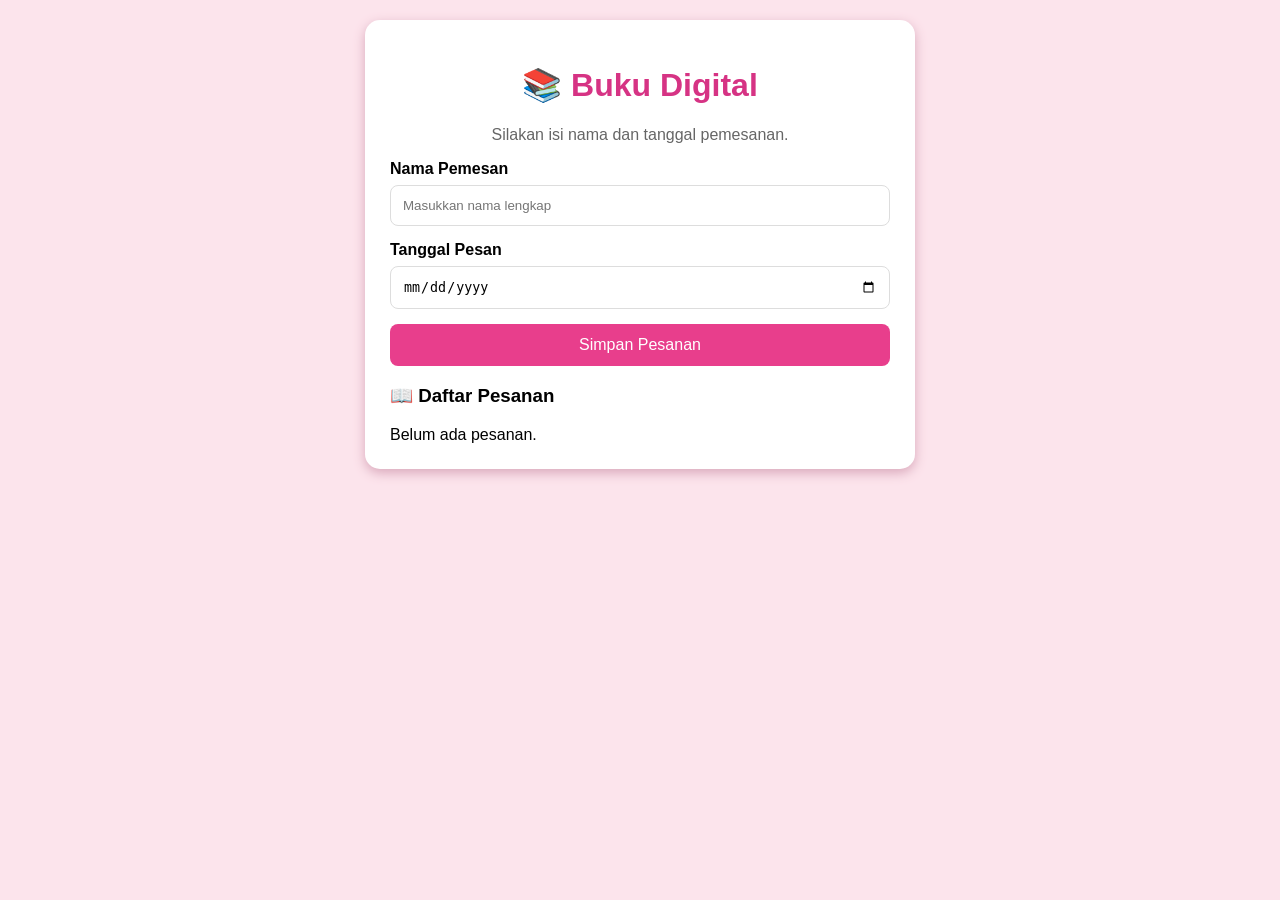
==== index.html @ 4942f3f5 "Update index.html" ====
<!DOCTYPE html>
<html lang="id">
<head>
<meta charset="UTF-8">
<meta name="viewport" content="width=device-width, initial-scale=1.0">
<title>Buku Digital</title>

<style>
body {
  font-family: Arial, sans-serif;
  background: #fce4ec;
  margin: 0;
  padding: 20px;
}
.container {
  max-width: 500px;
  margin: auto;
  background: white;
  padding: 25px;
  border-radius: 15px;
  box-shadow: 0 4px 12px #d9a8bb;
}
h1 {
  text-align: center;
  color: #d63384;
}
p {
  color: #666;
}
.intro {
  text-align: center;
}
label {
  display: block;
  margin-top: 15px;
  font-weight: bold;
}
input {
  width: 100%;
  padding: 12px;
  margin-top: 7px;
  box-sizing: border-box;
  border: 1px solid #ddd;
  border-radius: 8px;
}
button {
  width: 100%;
  padding: 12px;
  margin-top: 15px;
  border: none;
  border-radius: 8px;
  background: #e83e8c;
  color: white;
  font-size: 16px;
  cursor: pointer;
}
button:disabled {
  opacity: 0.6;
}
.pesanan {
  background: #fff0f6;
  padding: 12px;
  border-radius: 8px;
  margin-top: 12px;
  overflow-wrap: anywhere;
}
</style>
</head>

<body>
<div class="container">
  <h1>📚 Buku Digital</h1>
  <p class="intro">Silakan isi nama dan tanggal pemesanan.</p>

  <form id="formPesanan">
    <label for="nama">Nama Pemesan</label>
    <input type="text" id="nama"
      placeholder="Masukkan nama lengkap" required>

    <label for="tanggal">Tanggal Pesan</label>
    <input type="date" id="tanggal" required>

    <button type="submit" id="tombol">
      Simpan Pesanan
    </button>
  </form>

  <h3>📖 Daftar Pesanan</h3>
  <div id="daftar"></div>
</div>

<script>
const SCRIPT_URL =
"https://script.google.com/macros/s/AKfycbykTGplkwHevkWGrXt6XPLfZaogAVzPIlp6lIOVuwH4MRyeglxGBWxir7vhWKOzQa7KeA/exec";

const form = document.getElementById("formPesanan");
const daftar = document.getElementById("daftar");
const tombol = document.getElementById("tombol");

let pesanan = JSON.parse(
  localStorage.getItem("pesananBuku") || "[]"
);

function tampilkanPesanan() {
  daftar.innerHTML = "";

  if (pesanan.length === 0) {
    daftar.textContent = "Belum ada pesanan.";
    return;
  }

  pesanan.forEach(function(item) {
    const kartu = document.createElement("div");
    kartu.className = "pesanan";

    const nama = document.createElement("strong");
    nama.textContent = "Nama: " + item.nama;

    const tanggal = document.createElement("p");
    tanggal.textContent = "Tanggal pesan: " + item.tanggal;

    kartu.append(nama, tanggal);
    daftar.appendChild(kartu);
  });
}

form.addEventListener("submit", async function(e) {
  e.preventDefault();

  const nama = document.getElementById("nama").value.trim();
  const tanggal = document.getElementById("tanggal").value;

  if (!nama || !tanggal) {
    alert("Nama dan tanggal wajib diisi.");
    return;
  }

  tombol.disabled = true;
  tombol.textContent = "Mengirim...";

  try {
    await fetch(SCRIPT_URL, {
      method: "POST",
      mode: "no-cors",
      headers: {
        "Content-Type": "text/plain;charset=utf-8"
      },
      body: JSON.stringify({
        nama: nama,
        tanggal: tanggal
      })
    });

    const dataBaru = { nama, tanggal };
    pesanan.unshift(dataBaru);

    localStorage.setItem(
      "pesananBuku",
      JSON.stringify(pesanan)
    );

    tampilkanPesanan();
    form.reset();

    alert(
      "Data telah dikirim. Periksa Google Spreadsheet untuk memastikan data masuk."
    );

  } catch (error) {
    alert("Pengiriman gagal. Periksa koneksi internet.");
  } finally {
    tombol.disabled = false;
    tombol.textContent = "Simpan Pesanan";
  }
});

tampilkanPesanan();
</script>
</body>
</html>
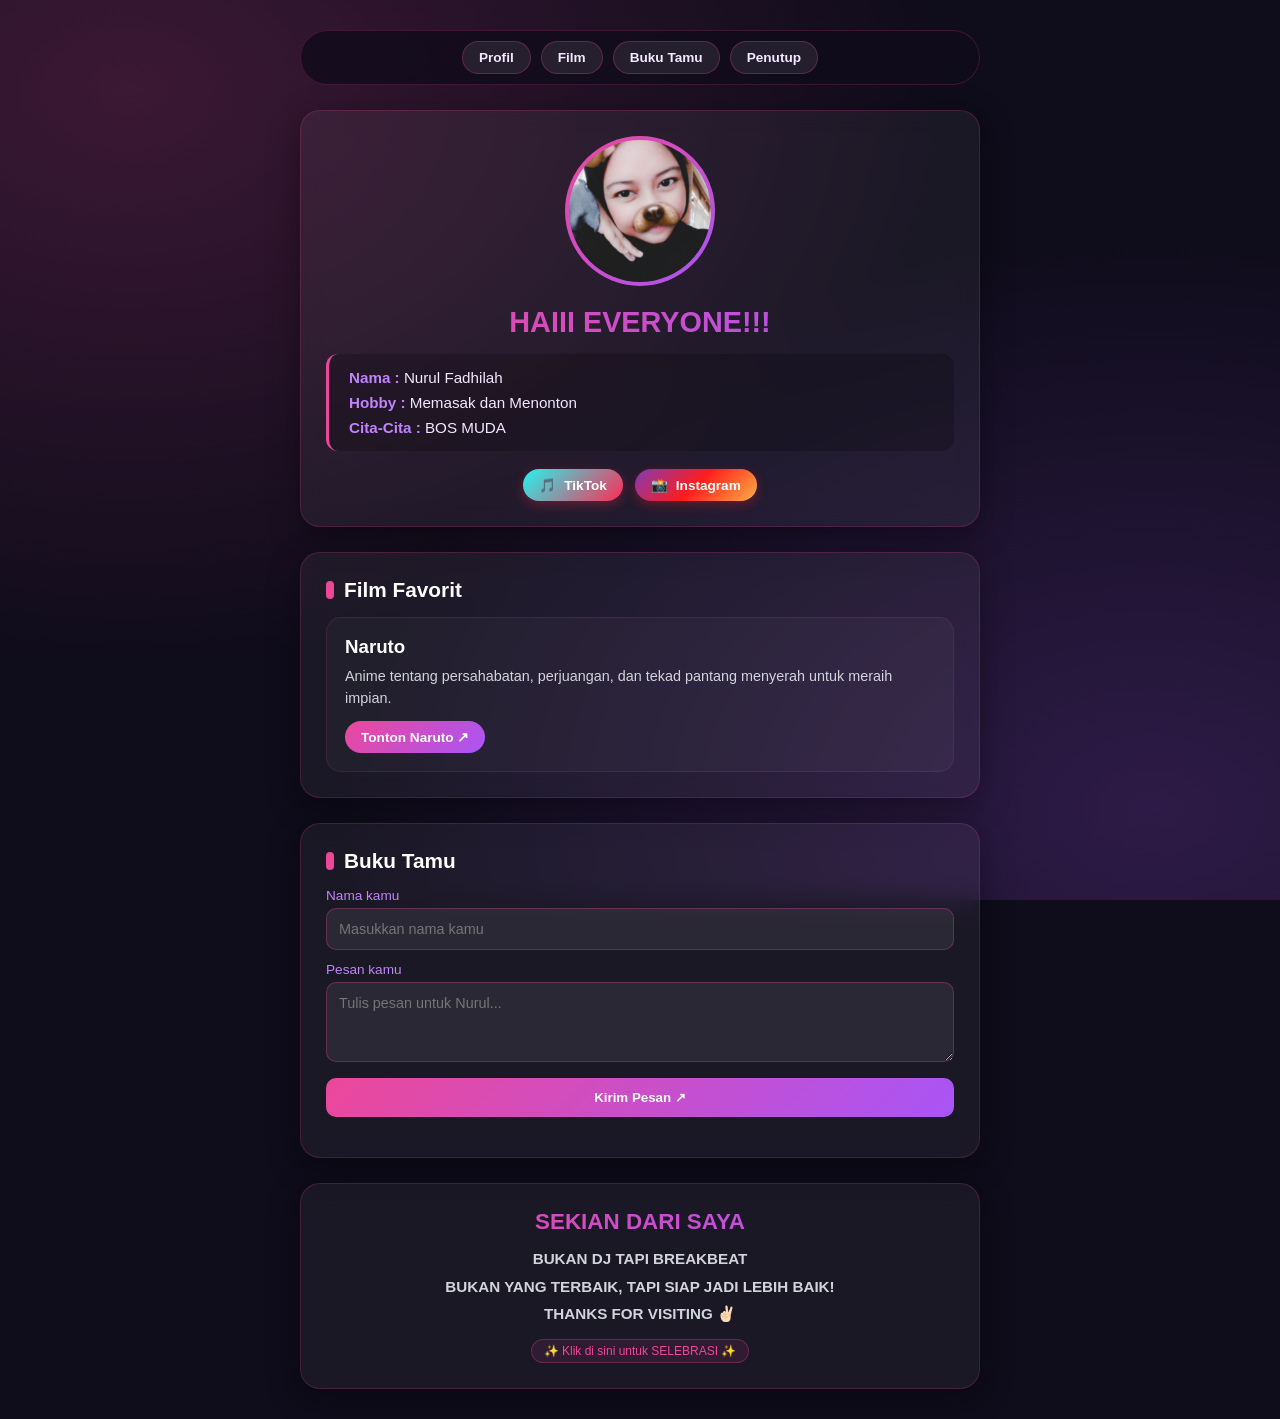
==== commit 3a965ae6: "Update index.html" ====
--- a/index.html
+++ b/index.html
@@ -1,180 +1,591 @@
 <!DOCTYPE html>
 <html lang="id">
 <head>
-<meta charset="UTF-8">
-<meta name="viewport" content="width=device-width, initial-scale=1.0">
-<title>Buku Digital</title>
-
-<style>
-body {
-  font-family: Arial, sans-serif;
-  background: #fce4ec;
-  margin: 0;
-  padding: 20px;
-}
-.container {
-  max-width: 500px;
-  margin: auto;
-  background: white;
-  padding: 25px;
-  border-radius: 15px;
-  box-shadow: 0 4px 12px #d9a8bb;
-}
-h1 {
-  text-align: center;
-  color: #d63384;
-}
-p {
-  color: #666;
-}
-.intro {
-  text-align: center;
-}
-label {
-  display: block;
-  margin-top: 15px;
-  font-weight: bold;
-}
-input {
-  width: 100%;
-  padding: 12px;
-  margin-top: 7px;
-  box-sizing: border-box;
-  border: 1px solid #ddd;
-  border-radius: 8px;
-}
-button {
-  width: 100%;
-  padding: 12px;
-  margin-top: 15px;
-  border: none;
-  border-radius: 8px;
-  background: #e83e8c;
-  color: white;
-  font-size: 16px;
-  cursor: pointer;
-}
-button:disabled {
-  opacity: 0.6;
-}
-.pesanan {
-  background: #fff0f6;
-  padding: 12px;
-  border-radius: 8px;
-  margin-top: 12px;
-  overflow-wrap: anywhere;
-}
-</style>
+  <meta charset="UTF-8">
+  <meta name="viewport" content="width=device-width, initial-scale=1.0">
+  <title>Ruang Diri - Nurul Fadhilah</title>
+  <style>
+    :root {
+      --bg-dark: #0f0c1b;
+      --card-bg: rgba(255, 255, 255, 0.05);
+      --card-border: rgba(236, 72, 153, 0.2);
+      --primary-pink: #ec4899;
+      --primary-purple: #a855f7;
+      --text-main: #f3e8ff;
+      --text-muted: #c084fc;
+    }
+
+    * {
+      box-sizing: border-box;
+      margin: 0;
+      padding: 0;
+      font-family: 'Segoe UI', Tahoma, Geneva, Verdana, sans-serif;
+    }
+
+    html {
+      scroll-behavior: smooth;
+    }
+
+    body {
+      background-color: var(--bg-dark);
+      background-image: 
+        radial-gradient(at 10% 10%, rgba(236, 72, 153, 0.2) 0px, transparent 50%),
+        radial-gradient(at 90% 90%, rgba(168, 85, 247, 0.2) 0px, transparent 50%);
+      background-attachment: fixed;
+      color: var(--text-main);
+      display: flex;
+      justify-content: center;
+      padding: 30px 15px;
+      min-height: 100vh;
+      position: relative;
+      overflow-x: hidden;
+    }
+
+    /* Canvas Kembang Api (Overlay) */
+    #fireworksCanvas {
+      position: fixed;
+      top: 0;
+      left: 0;
+      width: 100vw;
+      height: 100vh;
+      pointer-events: none;
+      z-index: 9999;
+    }
+
+    .container {
+      width: 100%;
+      max-width: 680px;
+      display: flex;
+      flex-direction: column;
+      gap: 25px;
+    }
+
+    /* Navigation Bar Tombol */
+    .nav-buttons {
+      display: flex;
+      justify-content: center;
+      gap: 10px;
+      flex-wrap: wrap;
+      position: sticky;
+      top: 15px;
+      z-index: 100;
+      background: rgba(15, 12, 27, 0.8);
+      backdrop-filter: blur(10px);
+      padding: 10px;
+      border-radius: 30px;
+      border: 1px solid var(--card-border);
+    }
+
+    .nav-btn {
+      padding: 8px 16px;
+      background: rgba(255, 255, 255, 0.08);
+      border: 1px solid rgba(236, 72, 153, 0.3);
+      color: var(--text-main);
+      border-radius: 20px;
+      font-size: 0.85rem;
+      font-weight: 600;
+      cursor: pointer;
+      text-decoration: none;
+      transition: all 0.3s ease;
+    }
+
+    .nav-btn:hover {
+      background: linear-gradient(135deg, var(--primary-pink), var(--primary-purple));
+      color: #fff;
+      box-shadow: 0 0 12px rgba(236, 72, 153, 0.5);
+      transform: translateY(-2px);
+    }
+
+    .card {
+      background: var(--card-bg);
+      backdrop-filter: blur(12px);
+      -webkit-backdrop-filter: blur(12px);
+      border: 1px solid var(--card-border);
+      border-radius: 20px;
+      padding: 25px;
+      box-shadow: 0 8px 32px 0 rgba(0, 0, 0, 0.37);
+      animation: fadeIn 0.8s ease-in-out;
+      scroll-margin-top: 80px;
+    }
+
+    @keyframes fadeIn {
+      from { opacity: 0; transform: translateY(15px); }
+      to { opacity: 1; transform: translateY(0); }
+    }
+
+    /* Profil Section & Animasi Cincin Aura/Glow */
+    .profile-header {
+      text-align: center;
+    }
+
+    .avatar-wrapper {
+      position: relative;
+      width: 150px;
+      height: 150px;
+      margin: 0 auto 20px;
+      border-radius: 50%;
+      padding: 4px;
+      background: linear-gradient(135deg, var(--primary-pink), var(--primary-purple));
+      animation: pulseAura 3s infinite alternate;
+    }
+
+    @keyframes pulseAura {
+      0% {
+        box-shadow: 0 0 15px rgba(236, 72, 153, 0.6), 0 0 30px rgba(168, 85, 247, 0.4);
+      }
+      100% {
+        box-shadow: 0 0 30px rgba(236, 72, 153, 0.9), 0 0 50px rgba(168, 85, 247, 0.8);
+      }
+    }
+
+    .avatar-wrapper img {
+      width: 100%;
+      height: 100%;
+      object-fit: cover;
+      border-radius: 50%;
+      display: block;
+    }
+
+    .profile-title h1 {
+      font-size: 1.8rem;
+      background: linear-gradient(to right, var(--primary-pink), var(--primary-purple));
+      -webkit-background-clip: text;
+      -webkit-text-fill-color: transparent;
+      margin-bottom: 5px;
+    }
+
+    .bio-list {
+      margin-top: 15px;
+      text-align: left;
+      background: rgba(0, 0, 0, 0.2);
+      padding: 15px 20px;
+      border-radius: 12px;
+      border-left: 3px solid var(--primary-pink);
+    }
+
+    .bio-item {
+      margin-bottom: 8px;
+      font-size: 0.95rem;
+    }
+
+    .bio-item:last-child {
+      margin-bottom: 0;
+    }
+
+    .bio-label {
+      color: var(--text-muted);
+      font-weight: 600;
+    }
+
+    /* Tombol Media Sosial */
+    .social-links {
+      display: flex;
+      justify-content: center;
+      gap: 12px;
+      margin-top: 18px;
+      flex-wrap: wrap;
+    }
+
+    .social-btn {
+      display: flex;
+      align-items: center;
+      gap: 8px;
+      padding: 8px 16px;
+      border-radius: 20px;
+      font-size: 0.85rem;
+      font-weight: 600;
+      text-decoration: none;
+      color: #fff;
+      transition: transform 0.3s ease, box-shadow 0.3s ease;
+    }
+
+    .social-btn:hover {
+      transform: translateY(-2px);
+    }
+
+    .social-btn.tiktok {
+      background: linear-gradient(135deg, #25F4EE, #FE2C55);
+      box-shadow: 0 4px 12px rgba(254, 44, 85, 0.3);
+    }
+
+    .social-btn.instagram {
+      background: linear-gradient(135deg, #833ab4, #fd1d1d, #fcb045);
+      box-shadow: 0 4px 12px rgba(253, 29, 29, 0.3);
+    }
+
+    /* Section Header */
+    .section-title {
+      font-size: 1.3rem;
+      margin-bottom: 15px;
+      color: #fff;
+      display: flex;
+      align-items: center;
+      gap: 10px;
+    }
+
+    .section-title::before {
+      content: '';
+      display: inline-block;
+      width: 8px;
+      height: 18px;
+      background: var(--primary-pink);
+      border-radius: 4px;
+    }
+
+    /* Film Card */
+    .film-card {
+      background: rgba(255, 255, 255, 0.03);
+      border: 1px solid rgba(236, 72, 153, 0.15);
+      border-radius: 15px;
+      padding: 18px;
+      transition: transform 0.3s ease, border-color 0.3s ease;
+    }
+
+    .film-card:hover {
+      transform: translateY(-3px);
+      border-color: var(--primary-pink);
+    }
+
+    .film-card h3 {
+      color: #fff;
+      margin-bottom: 8px;
+    }
+
+    .film-card p {
+      color: #d1d5db;
+      font-size: 0.9rem;
+      line-height: 1.5;
+      margin-bottom: 12px;
+    }
+
+    .btn-link {
+      display: inline-block;
+      padding: 8px 16px;
+      background: linear-gradient(135deg, var(--primary-pink), var(--primary-purple));
+      color: #fff;
+      text-decoration: none;
+      border-radius: 20px;
+      font-size: 0.85rem;
+      font-weight: 600;
+      transition: opacity 0.3s ease;
+    }
+
+    .btn-link:hover {
+      opacity: 0.9;
+    }
+
+    /* Form Buku Tamu */
+    .form-group {
+      margin-bottom: 12px;
+    }
+
+    .form-group label {
+      display: block;
+      font-size: 0.85rem;
+      color: var(--text-muted);
+      margin-bottom: 5px;
+    }
+
+    .form-group input, .form-group textarea {
+      width: 100%;
+      padding: 12px;
+      background: rgba(255, 255, 255, 0.07);
+      border: 1px solid rgba(236, 72, 153, 0.3);
+      border-radius: 10px;
+      color: #fff;
+      font-size: 0.9rem;
+      outline: none;
+      transition: border-color 0.3s ease;
+    }
+
+    .form-group input:focus, .form-group textarea:focus {
+      border-color: var(--primary-pink);
+    }
+
+    .form-group textarea {
+      resize: vertical;
+      min-height: 80px;
+    }
+
+    .btn-submit {
+      width: 100%;
+      padding: 12px;
+      background: linear-gradient(135deg, var(--primary-pink), var(--primary-purple));
+      border: none;
+      border-radius: 10px;
+      color: #fff;
+      font-weight: bold;
+      cursor: pointer;
+      transition: transform 0.2s ease, box-shadow 0.2s ease;
+    }
+
+    .btn-submit:hover {
+      transform: translateY(-2px);
+      box-shadow: 0 4px 15px rgba(236, 72, 153, 0.4);
+    }
+
+    .guestbook-list {
+      margin-top: 15px;
+      display: flex;
+      flex-direction: column;
+      gap: 10px;
+    }
+
+    .guestbook-item {
+      background: rgba(0, 0, 0, 0.2);
+      padding: 10px 15px;
+      border-radius: 10px;
+      border-left: 2px solid var(--primary-purple);
+    }
+
+    .guestbook-item .name {
+      font-weight: bold;
+      color: var(--primary-pink);
+      font-size: 0.85rem;
+    }
+
+    .guestbook-item .message {
+      font-size: 0.9rem;
+      color: #e5e7eb;
+      margin-top: 3px;
+    }
+
+    /* Penutup & Kembang Api Interaktif */
+    .footer {
+      text-align: center;
+      cursor: pointer;
+      user-select: none;
+      position: relative;
+      transition: transform 0.2s ease;
+    }
+
+    .footer:active {
+      transform: scale(0.98);
+    }
+
+    .footer h2 {
+      background: linear-gradient(to right, var(--primary-pink), var(--primary-purple));
+      -webkit-background-clip: text;
+      -webkit-text-fill-color: transparent;
+      font-size: 1.4rem;
+      margin-bottom: 10px;
+    }
+
+    .footer p {
+      color: #d1d5db;
+      font-weight: 800;
+      line-height: 1.8;
+      font-size: 0.95rem;
+    }
+
+    .click-hint {
+      display: inline-block;
+      margin-top: 12px;
+      font-size: 0.75rem;
+      color: var(--primary-pink);
+      background: rgba(236, 72, 153, 0.1);
+      padding: 4px 12px;
+      border-radius: 12px;
+      border: 1px solid rgba(236, 72, 153, 0.3);
+    }
+  </style>
 </head>
-
 <body>
-<div class="container">
-  <h1>📚 Buku Digital</h1>
-  <p class="intro">Silakan isi nama dan tanggal pemesanan.</p>
-
-  <form id="formPesanan">
-    <label for="nama">Nama Pemesan</label>
-    <input type="text" id="nama"
-      placeholder="Masukkan nama lengkap" required>
-
-    <label for="tanggal">Tanggal Pesan</label>
-    <input type="date" id="tanggal" required>
-
-    <button type="submit" id="tombol">
-      Simpan Pesanan
-    </button>
-  </form>
-
-  <h3>📖 Daftar Pesanan</h3>
-  <div id="daftar"></div>
-</div>
-
-<script>
-const SCRIPT_URL =
-"https://script.google.com/macros/s/AKfycbykTGplkwHevkWGrXt6XPLfZaogAVzPIlp6lIOVuwH4MRyeglxGBWxir7vhWKOzQa7KeA/exec";
-
-const form = document.getElementById("formPesanan");
-const daftar = document.getElementById("daftar");
-const tombol = document.getElementById("tombol");
-
-let pesanan = JSON.parse(
-  localStorage.getItem("pesananBuku") || "[]"
-);
-
-function tampilkanPesanan() {
-  daftar.innerHTML = "";
-
-  if (pesanan.length === 0) {
-    daftar.textContent = "Belum ada pesanan.";
-    return;
-  }
-
-  pesanan.forEach(function(item) {
-    const kartu = document.createElement("div");
-    kartu.className = "pesanan";
-
-    const nama = document.createElement("strong");
-    nama.textContent = "Nama: " + item.nama;
-
-    const tanggal = document.createElement("p");
-    tanggal.textContent = "Tanggal pesan: " + item.tanggal;
-
-    kartu.append(nama, tanggal);
-    daftar.appendChild(kartu);
-  });
-}
-
-form.addEventListener("submit", async function(e) {
-  e.preventDefault();
-
-  const nama = document.getElementById("nama").value.trim();
-  const tanggal = document.getElementById("tanggal").value;
-
-  if (!nama || !tanggal) {
-    alert("Nama dan tanggal wajib diisi.");
-    return;
-  }
-
-  tombol.disabled = true;
-  tombol.textContent = "Mengirim...";
-
-  try {
-    await fetch(SCRIPT_URL, {
-      method: "POST",
-      mode: "no-cors",
-      headers: {
-        "Content-Type": "text/plain;charset=utf-8"
-      },
-      body: JSON.stringify({
-        nama: nama,
-        tanggal: tanggal
-      })
+
+  <!-- Canvas Animasi Kembang Api -->
+  <canvas id="fireworksCanvas"></canvas>
+
+  <div class="container">
+
+    <!-- NAVIGASI TOMBOL KELOMPOK -->
+    <nav class="nav-buttons">
+      <a href="#profil" class="nav-btn">Profil</a>
+      <a href="#film" class="nav-btn">Film</a>
+      <a href="#bukutamu" class="nav-btn">Buku Tamu</a>
+      <a href="#penutup" class="nav-btn">Penutup</a>
+    </nav>
+    
+    <!-- SECTION PROFIL -->
+    <div id="profil" class="card profile-header">
+      <div class="avatar-wrapper">
+        <img src="08.jpeg" alt="Foto saya" width="150">
+      </div>
+      <div class="profile-title">
+        <h1>HAIII EVERYONE!!!</h1>
+      </div>
+      <div class="bio-list">
+        <div class="bio-item"><span class="bio-label">Nama :</span> Nurul Fadhilah</div>
+        <div class="bio-item"><span class="bio-label">Hobby :</span> Memasak dan Menonton</div>
+        <div class="bio-item"><span class="bio-label">Cita-Cita :</span> BOS MUDA</div>
+      </div>
+
+      <!-- TAUTAN SOSIAL MEDIA -->
+      <div class="social-links">
+        <a href="https://tiktok.com/@diillooooooooo" target="_blank" rel="noopener noreferrer" class="social-btn tiktok">
+          <span>🎵</span> TikTok
+        </a>
+        <a href="https://www.instagram.com/nrllfdhilah__?mdxt=MTh2NnV4ZG1icnA1ZA==" target="_blank" rel="noopener noreferrer" class="social-btn instagram">
+          <span>📸</span> Instagram
+        </a>
+      </div>
+    </div>
+
+    <!-- SECTION FILM FAVORIT -->
+    <div id="film" class="card">
+      <h2 class="section-title">Film Favorit</h2>
+      <div class="film-card">
+        <h3>Naruto</h3>
+        <p>Anime tentang persahabatan, perjuangan, dan tekad pantang menyerah untuk meraih impian.</p>
+        <a class="btn-link" href="https://www.crunchyroll.com/series/GY9PJ5KWR/naruto" target="_blank" rel="noopener noreferrer">Tonton Naruto ↗</a>
+      </div>
+    </div>
+
+    <!-- SECTION BUKU TAMU -->
+    <div id="bukutamu" class="card">
+      <h2 class="section-title">Buku Tamu</h2>
+      <form id="guestbookForm">
+        <div class="form-group">
+          <label for="nama">Nama kamu</label>
+          <input type="text" id="nama" placeholder="Masukkan nama kamu" required>
+        </div>
+        <div class="form-group">
+          <label for="pesan">Pesan kamu</label>
+          <textarea id="pesan" placeholder="Tulis pesan untuk Nurul..." required></textarea>
+        </div>
+        <button type="submit" class="btn-submit">Kirim Pesan ↗</button>
+      </form>
+
+      <div class="guestbook-list" id="guestbookList">
+        <!-- Pesan yang dikirim akan muncul di sini -->
+      </div>
+    </div>
+
+    <!-- SECTION PENUTUP -->
+    <div id="penutup" class="card footer">
+      <h2>SEKIAN DARI SAYA</h2>
+      <p>
+        BUKAN DJ TAPI BREAKBEAT<br>
+        BUKAN YANG TERBAIK, TAPI SIAP JADI LEBIH BAIK!<br>
+        THANKS FOR VISITING ✌🏻
+      </p>
+      <div class="click-hint">✨ Klik di sini untuk SELEBRASI ✨</div>
+    </div>
+
+  </div>
+
+  <script>
+    // --- BUKU TAMU SCRIPT ---
+    const form = document.getElementById('guestbookForm');
+    const list = document.getElementById('guestbookList');
+
+    form.addEventListener('submit', function(e) {
+      e.preventDefault();
+      
+      const nama = document.getElementById('nama').value.trim();
+      const pesan = document.getElementById('pesan').value.trim();
+
+      if (!nama || !pesan) {
+        alert('Isi nama dan pesan terlebih dahulu ya.');
+        return;
+      }
+
+      const item = document.createElement('div');
+      item.className = 'guestbook-item';
+      item.innerHTML = `
+        <div class="name">${escapeHtml(nama)}</div>
+        <div class="message">${escapeHtml(pesan)}</div>
+      `;
+
+      list.prepend(item);
+      form.reset();
+      alert('Terima kasih sudah mengisi buku tamu!');
     });
 
-    const dataBaru = { nama, tanggal };
-    pesanan.unshift(dataBaru);
-
-    localStorage.setItem(
-      "pesananBuku",
-      JSON.stringify(pesanan)
-    );
-
-    tampilkanPesanan();
-    form.reset();
-
-    alert(
-      "Data telah dikirim. Periksa Google Spreadsheet untuk memastikan data masuk."
-    );
-
-  } catch (error) {
-    alert("Pengiriman gagal. Periksa koneksi internet.");
-  } finally {
-    tombol.disabled = false;
-    tombol.textContent = "Simpan Pesanan";
-  }
-});
-
-tampilkanPesanan();
-</script>
+    function escapeHtml(text) {
+      const div = document.createElement('div');
+      div.innerText = text;
+      return div.innerHTML;
+    }
+
+    // --- ANIMASI KEMBANG API SCRIPT ---
+    const canvas = document.getElementById('fireworksCanvas');
+    const ctx = canvas.getContext('2d');
+    let particles = [];
+
+    function resizeCanvas() {
+      canvas.width = window.innerWidth;
+      canvas.height = window.innerHeight;
+    }
+    window.addEventListener('resize', resizeCanvas);
+    resizeCanvas();
+
+    class Particle {
+      constructor(x, y, color) {
+        this.x = x;
+        this.y = y;
+        this.color = color;
+        this.radius = Math.random() * 3 + 1;
+        const angle = Math.random() * Math.PI * 2;
+        const speed = Math.random() * 6 + 2;
+        this.velocity = {
+          x: Math.cos(angle) * speed,
+          y: Math.sin(angle) * speed
+        };
+        this.alpha = 1;
+        this.decay = Math.random() * 0.015 + 0.015;
+      }
+
+      draw() {
+        ctx.save();
+        ctx.globalAlpha = this.alpha;
+        ctx.beginPath();
+        ctx.arc(this.x, this.y, this.radius, 0, Math.PI * 2);
+        ctx.fillStyle = this.color;
+        ctx.shadowBlur = 10;
+        ctx.shadowColor = this.color;
+        ctx.fill();
+        ctx.restore();
+      }
+
+      update() {
+        this.velocity.y += 0.05;
+        this.x += this.velocity.x;
+        this.y += this.velocity.y;
+        this.alpha -= this.decay;
+      }
+    }
+
+    function createFirework(x, y) {
+      const colors = ['#ec4899', '#a855f7', '#f472b6', '#c084fc', '#ffffff', '#fbbf24'];
+      const particleCount = 60;
+      for (let i = 0; i < particleCount; i++) {
+        const color = colors[Math.floor(Math.random() * colors.length)];
+        particles.push(new Particle(x, y, color));
+      }
+    }
+
+    function animateFireworks() {
+      ctx.clearRect(0, 0, canvas.width, canvas.height);
+      particles = particles.filter(p => p.alpha > 0);
+      particles.forEach(p => {
+        p.update();
+        p.draw();
+      });
+      requestAnimationFrame(animateFireworks);
+    }
+    animateFireworks();
+
+    // Pemicu Kembang Api saat Penutup diklik
+    const footerCard = document.getElementById('penutup');
+    footerCard.addEventListener('click', function(e) {
+      const rect = footerCard.getBoundingClientRect();
+      const centerX = rect.left + rect.width / 2;
+      const centerY = rect.top + rect.height / 2;
+      
+      createFirework(centerX, centerY);
+      createFirework(centerX - 100, centerY - 30);
+      createFirework(centerX + 100, centerY - 30);
+    });
+  </script>
 </body>
 </html>
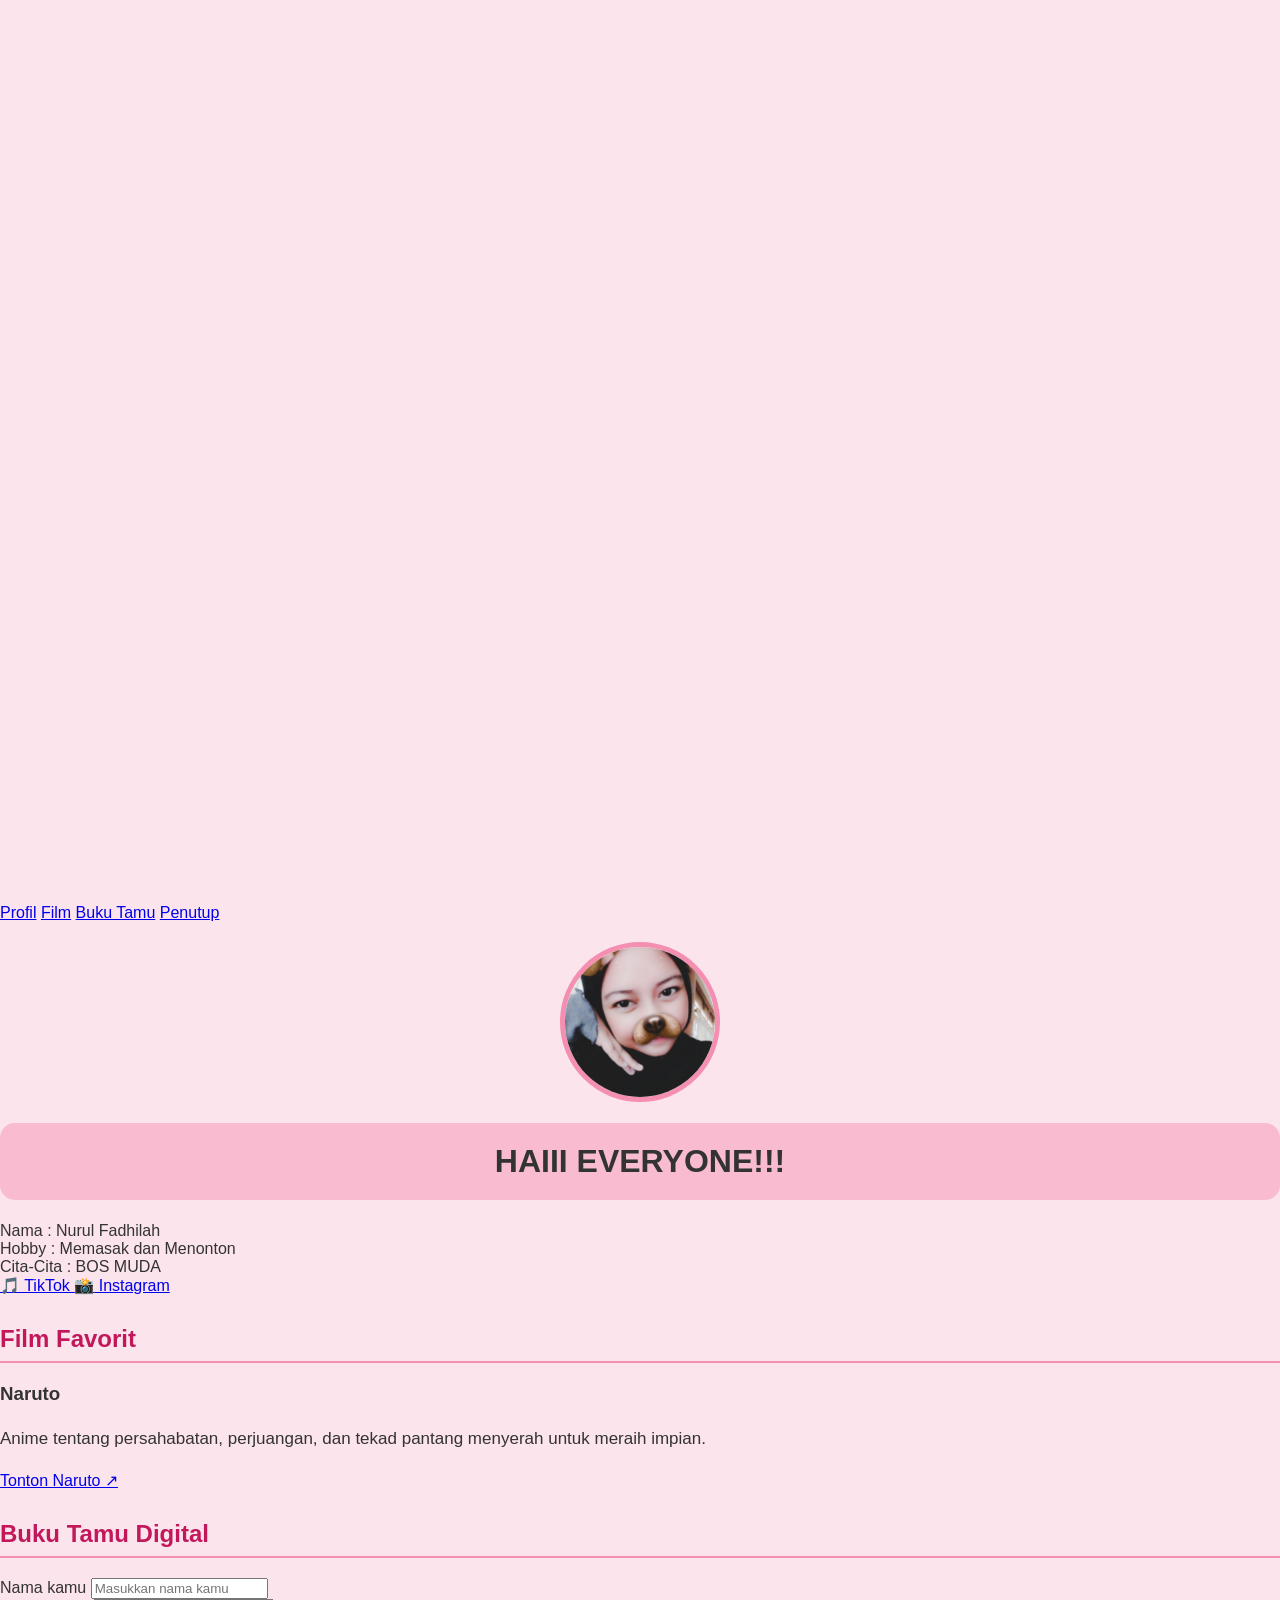
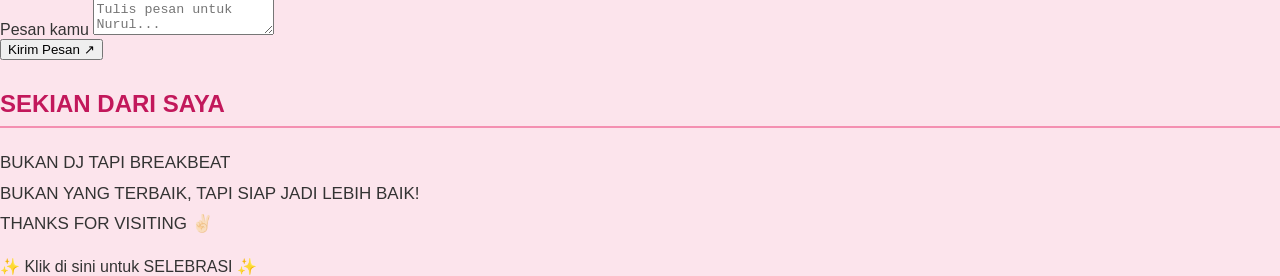
==== commit 6d554277: "Update index.html" ====
--- a/index.html
+++ b/index.html
@@ -4,588 +4,107 @@
   <meta charset="UTF-8">
   <meta name="viewport" content="width=device-width, initial-scale=1.0">
   <title>Ruang Diri - Nurul Fadhilah</title>
-  <style>
-    :root {
-      --bg-dark: #0f0c1b;
-      --card-bg: rgba(255, 255, 255, 0.05);
-      --card-border: rgba(236, 72, 153, 0.2);
-      --primary-pink: #ec4899;
-      --primary-purple: #a855f7;
-      --text-main: #f3e8ff;
-      --text-muted: #c084fc;
-    }
-
-    * {
-      box-sizing: border-box;
-      margin: 0;
-      padding: 0;
-      font-family: 'Segoe UI', Tahoma, Geneva, Verdana, sans-serif;
-    }
-
-    html {
-      scroll-behavior: smooth;
-    }
-
-    body {
-      background-color: var(--bg-dark);
-      background-image: 
-        radial-gradient(at 10% 10%, rgba(236, 72, 153, 0.2) 0px, transparent 50%),
-        radial-gradient(at 90% 90%, rgba(168, 85, 247, 0.2) 0px, transparent 50%);
-      background-attachment: fixed;
-      color: var(--text-main);
-      display: flex;
-      justify-content: center;
-      padding: 30px 15px;
-      min-height: 100vh;
-      position: relative;
-      overflow-x: hidden;
-    }
-
-    /* Canvas Kembang Api (Overlay) */
-    #fireworksCanvas {
-      position: fixed;
-      top: 0;
-      left: 0;
-      width: 100vw;
-      height: 100vh;
-      pointer-events: none;
-      z-index: 9999;
-    }
-
-    .container {
-      width: 100%;
-      max-width: 680px;
-      display: flex;
-      flex-direction: column;
-      gap: 25px;
-    }
-
-    /* Navigation Bar Tombol */
-    .nav-buttons {
-      display: flex;
-      justify-content: center;
-      gap: 10px;
-      flex-wrap: wrap;
-      position: sticky;
-      top: 15px;
-      z-index: 100;
-      background: rgba(15, 12, 27, 0.8);
-      backdrop-filter: blur(10px);
-      padding: 10px;
-      border-radius: 30px;
-      border: 1px solid var(--card-border);
-    }
-
-    .nav-btn {
-      padding: 8px 16px;
-      background: rgba(255, 255, 255, 0.08);
-      border: 1px solid rgba(236, 72, 153, 0.3);
-      color: var(--text-main);
-      border-radius: 20px;
-      font-size: 0.85rem;
-      font-weight: 600;
-      cursor: pointer;
-      text-decoration: none;
-      transition: all 0.3s ease;
-    }
-
-    .nav-btn:hover {
-      background: linear-gradient(135deg, var(--primary-pink), var(--primary-purple));
-      color: #fff;
-      box-shadow: 0 0 12px rgba(236, 72, 153, 0.5);
-      transform: translateY(-2px);
-    }
-
-    .card {
-      background: var(--card-bg);
-      backdrop-filter: blur(12px);
-      -webkit-backdrop-filter: blur(12px);
-      border: 1px solid var(--card-border);
-      border-radius: 20px;
-      padding: 25px;
-      box-shadow: 0 8px 32px 0 rgba(0, 0, 0, 0.37);
-      animation: fadeIn 0.8s ease-in-out;
-      scroll-margin-top: 80px;
-    }
-
-    @keyframes fadeIn {
-      from { opacity: 0; transform: translateY(15px); }
-      to { opacity: 1; transform: translateY(0); }
-    }
-
-    /* Profil Section & Animasi Cincin Aura/Glow */
-    .profile-header {
-      text-align: center;
-    }
-
-    .avatar-wrapper {
-      position: relative;
-      width: 150px;
-      height: 150px;
-      margin: 0 auto 20px;
-      border-radius: 50%;
-      padding: 4px;
-      background: linear-gradient(135deg, var(--primary-pink), var(--primary-purple));
-      animation: pulseAura 3s infinite alternate;
-    }
-
-    @keyframes pulseAura {
-      0% {
-        box-shadow: 0 0 15px rgba(236, 72, 153, 0.6), 0 0 30px rgba(168, 85, 247, 0.4);
-      }
-      100% {
-        box-shadow: 0 0 30px rgba(236, 72, 153, 0.9), 0 0 50px rgba(168, 85, 247, 0.8);
-      }
-    }
-
-    .avatar-wrapper img {
-      width: 100%;
-      height: 100%;
-      object-fit: cover;
-      border-radius: 50%;
-      display: block;
-    }
-
-    .profile-title h1 {
-      font-size: 1.8rem;
-      background: linear-gradient(to right, var(--primary-pink), var(--primary-purple));
-      -webkit-background-clip: text;
-      -webkit-text-fill-color: transparent;
-      margin-bottom: 5px;
-    }
-
-    .bio-list {
-      margin-top: 15px;
-      text-align: left;
-      background: rgba(0, 0, 0, 0.2);
-      padding: 15px 20px;
-      border-radius: 12px;
-      border-left: 3px solid var(--primary-pink);
-    }
-
-    .bio-item {
-      margin-bottom: 8px;
-      font-size: 0.95rem;
-    }
-
-    .bio-item:last-child {
-      margin-bottom: 0;
-    }
-
-    .bio-label {
-      color: var(--text-muted);
-      font-weight: 600;
-    }
-
-    /* Tombol Media Sosial */
-    .social-links {
-      display: flex;
-      justify-content: center;
-      gap: 12px;
-      margin-top: 18px;
-      flex-wrap: wrap;
-    }
-
-    .social-btn {
-      display: flex;
-      align-items: center;
-      gap: 8px;
-      padding: 8px 16px;
-      border-radius: 20px;
-      font-size: 0.85rem;
-      font-weight: 600;
-      text-decoration: none;
-      color: #fff;
-      transition: transform 0.3s ease, box-shadow 0.3s ease;
-    }
-
-    .social-btn:hover {
-      transform: translateY(-2px);
-    }
-
-    .social-btn.tiktok {
-      background: linear-gradient(135deg, #25F4EE, #FE2C55);
-      box-shadow: 0 4px 12px rgba(254, 44, 85, 0.3);
-    }
-
-    .social-btn.instagram {
-      background: linear-gradient(135deg, #833ab4, #fd1d1d, #fcb045);
-      box-shadow: 0 4px 12px rgba(253, 29, 29, 0.3);
-    }
-
-    /* Section Header */
-    .section-title {
-      font-size: 1.3rem;
-      margin-bottom: 15px;
-      color: #fff;
-      display: flex;
-      align-items: center;
-      gap: 10px;
-    }
-
-    .section-title::before {
-      content: '';
-      display: inline-block;
-      width: 8px;
-      height: 18px;
-      background: var(--primary-pink);
-      border-radius: 4px;
-    }
-
-    /* Film Card */
-    .film-card {
-      background: rgba(255, 255, 255, 0.03);
-      border: 1px solid rgba(236, 72, 153, 0.15);
-      border-radius: 15px;
-      padding: 18px;
-      transition: transform 0.3s ease, border-color 0.3s ease;
-    }
-
-    .film-card:hover {
-      transform: translateY(-3px);
-      border-color: var(--primary-pink);
-    }
-
-    .film-card h3 {
-      color: #fff;
-      margin-bottom: 8px;
-    }
-
-    .film-card p {
-      color: #d1d5db;
-      font-size: 0.9rem;
-      line-height: 1.5;
-      margin-bottom: 12px;
-    }
-
-    .btn-link {
-      display: inline-block;
-      padding: 8px 16px;
-      background: linear-gradient(135deg, var(--primary-pink), var(--primary-purple));
-      color: #fff;
-      text-decoration: none;
-      border-radius: 20px;
-      font-size: 0.85rem;
-      font-weight: 600;
-      transition: opacity 0.3s ease;
-    }
-
-    .btn-link:hover {
-      opacity: 0.9;
-    }
-
-    /* Form Buku Tamu */
-    .form-group {
-      margin-bottom: 12px;
-    }
-
-    .form-group label {
-      display: block;
-      font-size: 0.85rem;
-      color: var(--text-muted);
-      margin-bottom: 5px;
-    }
-
-    .form-group input, .form-group textarea {
-      width: 100%;
-      padding: 12px;
-      background: rgba(255, 255, 255, 0.07);
-      border: 1px solid rgba(236, 72, 153, 0.3);
-      border-radius: 10px;
-      color: #fff;
-      font-size: 0.9rem;
-      outline: none;
-      transition: border-color 0.3s ease;
-    }
-
-    .form-group input:focus, .form-group textarea:focus {
-      border-color: var(--primary-pink);
-    }
-
-    .form-group textarea {
-      resize: vertical;
-      min-height: 80px;
-    }
-
-    .btn-submit {
-      width: 100%;
-      padding: 12px;
-      background: linear-gradient(135deg, var(--primary-pink), var(--primary-purple));
-      border: none;
-      border-radius: 10px;
-      color: #fff;
-      font-weight: bold;
-      cursor: pointer;
-      transition: transform 0.2s ease, box-shadow 0.2s ease;
-    }
-
-    .btn-submit:hover {
-      transform: translateY(-2px);
-      box-shadow: 0 4px 15px rgba(236, 72, 153, 0.4);
-    }
-
-    .guestbook-list {
-      margin-top: 15px;
-      display: flex;
-      flex-direction: column;
-      gap: 10px;
-    }
-
-    .guestbook-item {
-      background: rgba(0, 0, 0, 0.2);
-      padding: 10px 15px;
-      border-radius: 10px;
-      border-left: 2px solid var(--primary-purple);
-    }
-
-    .guestbook-item .name {
-      font-weight: bold;
-      color: var(--primary-pink);
-      font-size: 0.85rem;
-    }
-
-    .guestbook-item .message {
-      font-size: 0.9rem;
-      color: #e5e7eb;
-      margin-top: 3px;
-    }
-
-    /* Penutup & Kembang Api Interaktif */
-    .footer {
-      text-align: center;
-      cursor: pointer;
-      user-select: none;
-      position: relative;
-      transition: transform 0.2s ease;
-    }
-
-    .footer:active {
-      transform: scale(0.98);
-    }
-
-    .footer h2 {
-      background: linear-gradient(to right, var(--primary-pink), var(--primary-purple));
-      -webkit-background-clip: text;
-      -webkit-text-fill-color: transparent;
-      font-size: 1.4rem;
-      margin-bottom: 10px;
-    }
-
-    .footer p {
-      color: #d1d5db;
-      font-weight: 800;
-      line-height: 1.8;
-      font-size: 0.95rem;
-    }
-
-    .click-hint {
-      display: inline-block;
-      margin-top: 12px;
-      font-size: 0.75rem;
-      color: var(--primary-pink);
-      background: rgba(236, 72, 153, 0.1);
-      padding: 4px 12px;
-      border-radius: 12px;
-      border: 1px solid rgba(236, 72, 153, 0.3);
-    }
-  </style>
+  <link rel="stylesheet" href="style.css">
 </head>
 <body>
 
-  <!-- Canvas Animasi Kembang Api -->
   <canvas id="fireworksCanvas"></canvas>
 
   <div class="container">
 
-    <!-- NAVIGASI TOMBOL KELOMPOK -->
     <nav class="nav-buttons">
       <a href="#profil" class="nav-btn">Profil</a>
       <a href="#film" class="nav-btn">Film</a>
       <a href="#bukutamu" class="nav-btn">Buku Tamu</a>
       <a href="#penutup" class="nav-btn">Penutup</a>
     </nav>
-    
-    <!-- SECTION PROFIL -->
+
     <div id="profil" class="card profile-header">
       <div class="avatar-wrapper">
         <img src="08.jpeg" alt="Foto saya" width="150">
       </div>
+
       <div class="profile-title">
         <h1>HAIII EVERYONE!!!</h1>
       </div>
+
       <div class="bio-list">
         <div class="bio-item"><span class="bio-label">Nama :</span> Nurul Fadhilah</div>
         <div class="bio-item"><span class="bio-label">Hobby :</span> Memasak dan Menonton</div>
         <div class="bio-item"><span class="bio-label">Cita-Cita :</span> BOS MUDA</div>
       </div>
 
-      <!-- TAUTAN SOSIAL MEDIA -->
       <div class="social-links">
-        <a href="https://tiktok.com/@diillooooooooo" target="_blank" rel="noopener noreferrer" class="social-btn tiktok">
+        <a href="https://tiktok.com/@diillooooooooo"
+           target="_blank" rel="noopener noreferrer"
+           class="social-btn tiktok">
           <span>🎵</span> TikTok
         </a>
-        <a href="https://www.instagram.com/nrllfdhilah__?mdxt=MTh2NnV4ZG1icnA1ZA==" target="_blank" rel="noopener noreferrer" class="social-btn instagram">
+
+        <a href="https://www.instagram.com/nrllfdhilah__?mdxt=MTh2NnV4ZG1icnA1ZA=="
+           target="_blank" rel="noopener noreferrer"
+           class="social-btn instagram">
           <span>📸</span> Instagram
         </a>
       </div>
     </div>
 
-    <!-- SECTION FILM FAVORIT -->
     <div id="film" class="card">
       <h2 class="section-title">Film Favorit</h2>
+
       <div class="film-card">
         <h3>Naruto</h3>
         <p>Anime tentang persahabatan, perjuangan, dan tekad pantang menyerah untuk meraih impian.</p>
-        <a class="btn-link" href="https://www.crunchyroll.com/series/GY9PJ5KWR/naruto" target="_blank" rel="noopener noreferrer">Tonton Naruto ↗</a>
+
+        <a class="btn-link"
+           href="https://www.crunchyroll.com/series/GY9PJ5KWR/naruto"
+           target="_blank" rel="noopener noreferrer">
+          Tonton Naruto ↗
+        </a>
       </div>
     </div>
 
-    <!-- SECTION BUKU TAMU -->
     <div id="bukutamu" class="card">
-      <h2 class="section-title">Buku Tamu</h2>
+      <h2 class="section-title">Buku Tamu Digital</h2>
+
       <form id="guestbookForm">
         <div class="form-group">
           <label for="nama">Nama kamu</label>
-          <input type="text" id="nama" placeholder="Masukkan nama kamu" required>
+          <input type="text" id="nama"
+                 placeholder="Masukkan nama kamu" required>
         </div>
+
         <div class="form-group">
           <label for="pesan">Pesan kamu</label>
-          <textarea id="pesan" placeholder="Tulis pesan untuk Nurul..." required></textarea>
+          <textarea id="pesan"
+                    placeholder="Tulis pesan untuk Nurul..."
+                    required></textarea>
         </div>
-        <button type="submit" class="btn-submit">Kirim Pesan ↗</button>
+
+        <button type="submit" class="btn-submit">
+          Kirim Pesan ↗
+        </button>
       </form>
 
-      <div class="guestbook-list" id="guestbookList">
-        <!-- Pesan yang dikirim akan muncul di sini -->
-      </div>
+      <div class="guestbook-list" id="guestbookList"></div>
     </div>
 
-    <!-- SECTION PENUTUP -->
     <div id="penutup" class="card footer">
       <h2>SEKIAN DARI SAYA</h2>
+
       <p>
         BUKAN DJ TAPI BREAKBEAT<br>
         BUKAN YANG TERBAIK, TAPI SIAP JADI LEBIH BAIK!<br>
         THANKS FOR VISITING ✌🏻
       </p>
-      <div class="click-hint">✨ Klik di sini untuk SELEBRASI ✨</div>
+
+      <div class="click-hint">
+        ✨ Klik di sini untuk SELEBRASI ✨
+      </div>
     </div>
 
   </div>
 
-  <script>
-    // --- BUKU TAMU SCRIPT ---
-    const form = document.getElementById('guestbookForm');
-    const list = document.getElementById('guestbookList');
-
-    form.addEventListener('submit', function(e) {
-      e.preventDefault();
-      
-      const nama = document.getElementById('nama').value.trim();
-      const pesan = document.getElementById('pesan').value.trim();
-
-      if (!nama || !pesan) {
-        alert('Isi nama dan pesan terlebih dahulu ya.');
-        return;
-      }
-
-      const item = document.createElement('div');
-      item.className = 'guestbook-item';
-      item.innerHTML = `
-        <div class="name">${escapeHtml(nama)}</div>
-        <div class="message">${escapeHtml(pesan)}</div>
-      `;
-
-      list.prepend(item);
-      form.reset();
-      alert('Terima kasih sudah mengisi buku tamu!');
-    });
-
-    function escapeHtml(text) {
-      const div = document.createElement('div');
-      div.innerText = text;
-      return div.innerHTML;
-    }
-
-    // --- ANIMASI KEMBANG API SCRIPT ---
-    const canvas = document.getElementById('fireworksCanvas');
-    const ctx = canvas.getContext('2d');
-    let particles = [];
-
-    function resizeCanvas() {
-      canvas.width = window.innerWidth;
-      canvas.height = window.innerHeight;
-    }
-    window.addEventListener('resize', resizeCanvas);
-    resizeCanvas();
-
-    class Particle {
-      constructor(x, y, color) {
-        this.x = x;
-        this.y = y;
-        this.color = color;
-        this.radius = Math.random() * 3 + 1;
-        const angle = Math.random() * Math.PI * 2;
-        const speed = Math.random() * 6 + 2;
-        this.velocity = {
-          x: Math.cos(angle) * speed,
-          y: Math.sin(angle) * speed
-        };
-        this.alpha = 1;
-        this.decay = Math.random() * 0.015 + 0.015;
-      }
-
-      draw() {
-        ctx.save();
-        ctx.globalAlpha = this.alpha;
-        ctx.beginPath();
-        ctx.arc(this.x, this.y, this.radius, 0, Math.PI * 2);
-        ctx.fillStyle = this.color;
-        ctx.shadowBlur = 10;
-        ctx.shadowColor = this.color;
-        ctx.fill();
-        ctx.restore();
-      }
-
-      update() {
-        this.velocity.y += 0.05;
-        this.x += this.velocity.x;
-        this.y += this.velocity.y;
-        this.alpha -= this.decay;
-      }
-    }
-
-    function createFirework(x, y) {
-      const colors = ['#ec4899', '#a855f7', '#f472b6', '#c084fc', '#ffffff', '#fbbf24'];
-      const particleCount = 60;
-      for (let i = 0; i < particleCount; i++) {
-        const color = colors[Math.floor(Math.random() * colors.length)];
-        particles.push(new Particle(x, y, color));
-      }
-    }
-
-    function animateFireworks() {
-      ctx.clearRect(0, 0, canvas.width, canvas.height);
-      particles = particles.filter(p => p.alpha > 0);
-      particles.forEach(p => {
-        p.update();
-        p.draw();
-      });
-      requestAnimationFrame(animateFireworks);
-    }
-    animateFireworks();
-
-    // Pemicu Kembang Api saat Penutup diklik
-    const footerCard = document.getElementById('penutup');
-    footerCard.addEventListener('click', function(e) {
-      const rect = footerCard.getBoundingClientRect();
-      const centerX = rect.left + rect.width / 2;
-      const centerY = rect.top + rect.height / 2;
-      
-      createFirework(centerX, centerY);
-      createFirework(centerX - 100, centerY - 30);
-      createFirework(centerX + 100, centerY - 30);
-    });
-  </script>
+  <script src="script.js"></script>
 </body>
 </html>
--- a/style.css
+++ b/style.css
@@ -0,0 +1,63 @@
+body {
+    font-family: Arial, sans-serif;
+    background-color: #fce4ec;
+    color: #333;
+    margin: 0;
+    ding: 30px;
+}
+
+h1 {
+    text-align: center;n
+    color: #d81b60;
+    background-color: #f8bbd0;
+    padding: 20px;
+    border-radius: 15px;
+}
+
+h2 {
+    color: #c2185b;
+    border-bottom: 2px solid #f48fb1;
+    padding-bottom: 8px;
+    margin-top: 30px;
+}
+
+body > p,
+ul,
+img {
+    margin-left: 20px;
+}
+
+p {
+    font-size: 17px;
+    line-height: 1.8;
+}
+
+img {
+    display: block;
+    width: 150px;
+    height: 150px;
+    object-fit: cover;
+    border-radius: 50%;
+    border: 5px solid #f48fb1;
+    margin: 20px auto;
+}
+
+ul {
+    background-color: white;
+    padding: 20px 40px;
+    border-radius: 10px;
+    box-shadow: 0 3px 10px rgba(0, 0, 0, 0.1);
+}
+
+li {
+    margin: 10px 0;
+    font-size: 17px;
+}
+
+p:last-child {
+    background-color: #fff;
+    padding: 15px;
+    border-radius: 10px;
+    color: #fa0bc6;
+    font-weight: bold;
+}
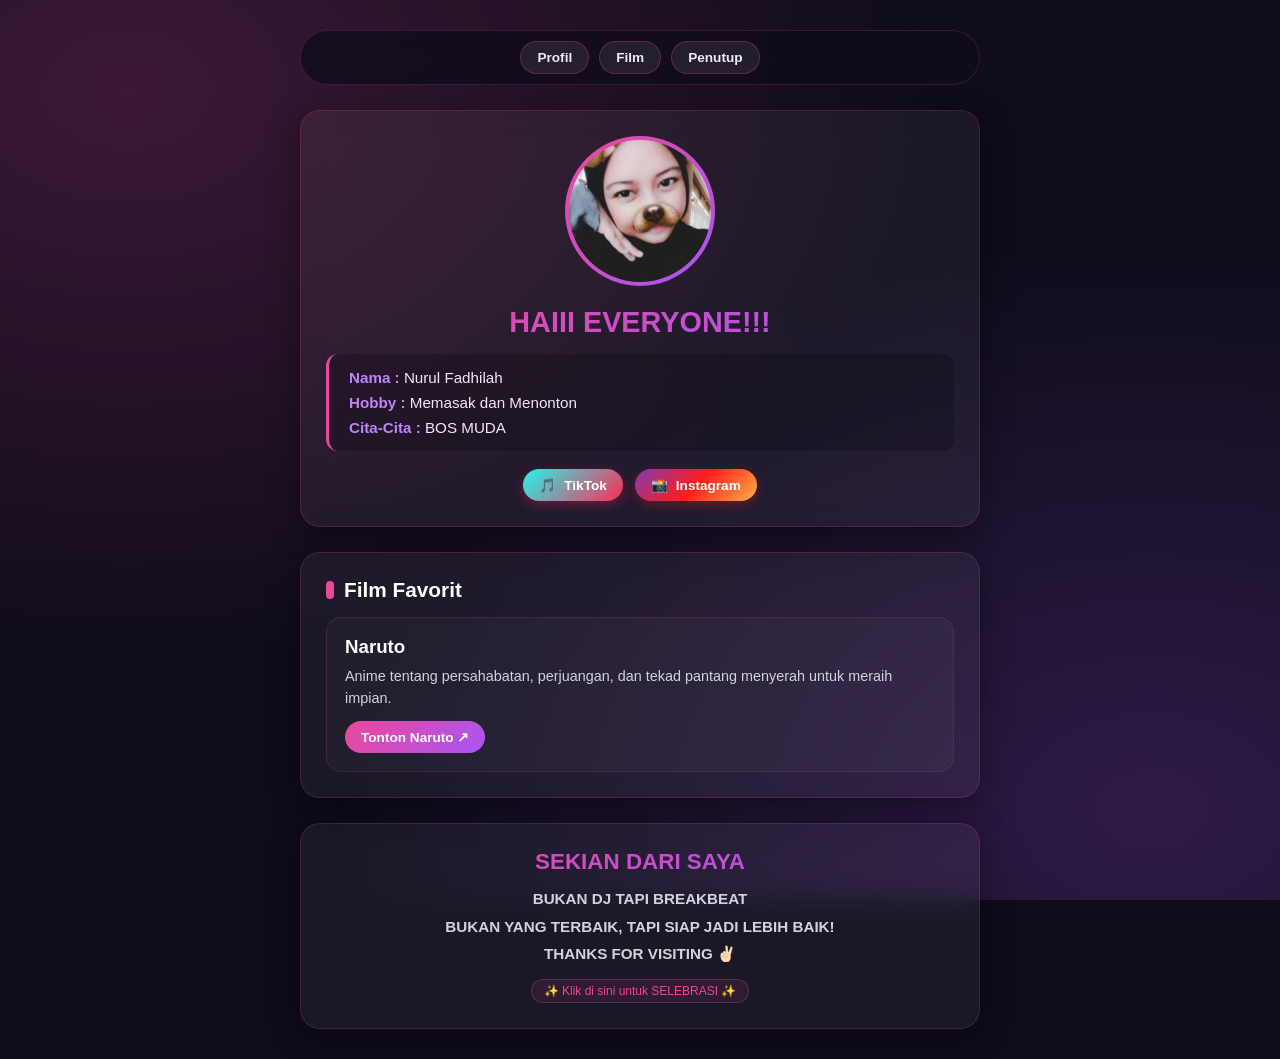
==== commit 1a755d84: "Update index.html" ====
--- a/index.html
+++ b/index.html
@@ -15,7 +15,6 @@
     <nav class="nav-buttons">
       <a href="#profil" class="nav-btn">Profil</a>
       <a href="#film" class="nav-btn">Film</a>
-      <a href="#bukutamu" class="nav-btn">Buku Tamu</a>
       <a href="#penutup" class="nav-btn">Penutup</a>
     </nav>
 
@@ -64,31 +63,6 @@
       </div>
     </div>
 
-    <div id="bukutamu" class="card">
-      <h2 class="section-title">Buku Tamu Digital</h2>
-
-      <form id="guestbookForm">
-        <div class="form-group">
-          <label for="nama">Nama kamu</label>
-          <input type="text" id="nama"
-                 placeholder="Masukkan nama kamu" required>
-        </div>
-
-        <div class="form-group">
-          <label for="pesan">Pesan kamu</label>
-          <textarea id="pesan"
-                    placeholder="Tulis pesan untuk Nurul..."
-                    required></textarea>
-        </div>
-
-        <button type="submit" class="btn-submit">
-          Kirim Pesan ↗
-        </button>
-      </form>
-
-      <div class="guestbook-list" id="guestbookList"></div>
-    </div>
-
     <div id="penutup" class="card footer">
       <h2>SEKIAN DARI SAYA</h2>
 
--- a/style.css
+++ b/style.css
@@ -1,63 +1,406 @@
+:root {
+  --bg-dark: #0f0c1b;
+  --card-bg: rgba(255, 255, 255, 0.05);
+  --card-border: rgba(236, 72, 153, 0.2);
+  --primary-pink: #ec4899;
+  --primary-purple: #a855f7;
+  --text-main: #f3e8ff;
+  --text-muted: #c084fc;
+}
+
+* {
+  box-sizing: border-box;
+  margin: 0;
+  padding: 0;
+  font-family: 'Segoe UI', Tahoma, Geneva, Verdana, sans-serif;
+}
+
+html {
+  scroll-behavior: smooth;
+}
+
 body {
-    font-family: Arial, sans-serif;
-    background-color: #fce4ec;
-    color: #333;
-    margin: 0;
-    ding: 30px;
-}
-
-h1 {
-    text-align: center;n
-    color: #d81b60;
-    background-color: #f8bbd0;
-    padding: 20px;
-    border-radius: 15px;
-}
-
-h2 {
-    color: #c2185b;
-    border-bottom: 2px solid #f48fb1;
-    padding-bottom: 8px;
-    margin-top: 30px;
-}
-
-body > p,
-ul,
-img {
-    margin-left: 20px;
-}
-
-p {
-    font-size: 17px;
-    line-height: 1.8;
-}
-
-img {
-    display: block;
-    width: 150px;
-    height: 150px;
-    object-fit: cover;
-    border-radius: 50%;
-    border: 5px solid #f48fb1;
-    margin: 20px auto;
-}
-
-ul {
-    background-color: white;
-    padding: 20px 40px;
-    border-radius: 10px;
-    box-shadow: 0 3px 10px rgba(0, 0, 0, 0.1);
-}
-
-li {
-    margin: 10px 0;
-    font-size: 17px;
-}
-
-p:last-child {
-    background-color: #fff;
-    padding: 15px;
-    border-radius: 10px;
-    color: #fa0bc6;
-    font-weight: bold;
-}
+  background-color: var(--bg-dark);
+  background-image:
+    radial-gradient(at 10% 10%, rgba(236, 72, 153, 0.2) 0px, transparent 50%),
+    radial-gradient(at 90% 90%, rgba(168, 85, 247, 0.2) 0px, transparent 50%);
+  background-attachment: fixed;
+  color: var(--text-main);
+  display: flex;
+  justify-content: center;
+  padding: 30px 15px;
+  min-height: 100vh;
+  position: relative;
+  overflow-x: hidden;
+}
+
+#fireworksCanvas {
+  position: fixed;
+  top: 0;
+  left: 0;
+  width: 100vw;
+  height: 100vh;
+  pointer-events: none;
+  z-index: 9999;
+}
+
+.container {
+  width: 100%;
+  max-width: 680px;
+  display: flex;
+  flex-direction: column;
+  gap: 25px;
+}
+
+.nav-buttons {
+  display: flex;
+  justify-content: center;
+  gap: 10px;
+  flex-wrap: wrap;
+  position: sticky;
+  top: 15px;
+  z-index: 100;
+  background: rgba(15, 12, 27, 0.8);
+  backdrop-filter: blur(10px);
+  padding: 10px;
+  border-radius: 30px;
+  border: 1px solid var(--card-border);
+}
+
+.nav-btn {
+  padding: 8px 16px;
+  background: rgba(255, 255, 255, 0.08);
+  border: 1px solid rgba(236, 72, 153, 0.3);
+  color: var(--text-main);
+  border-radius: 20px;
+  font-size: 0.85rem;
+  font-weight: 600;
+  cursor: pointer;
+  text-decoration: none;
+  transition: all 0.3s ease;
+}
+
+.nav-btn:hover {
+  background: linear-gradient(135deg, var(--primary-pink), var(--primary-purple));
+  color: #fff;
+  box-shadow: 0 0 12px rgba(236, 72, 153, 0.5);
+  transform: translateY(-2px);
+}
+
+.card {
+  background: var(--card-bg);
+  backdrop-filter: blur(12px);
+  -webkit-backdrop-filter: blur(12px);
+  border: 1px solid var(--card-border);
+  border-radius: 20px;
+  padding: 25px;
+  box-shadow: 0 8px 32px rgba(0, 0, 0, 0.37);
+  animation: fadeIn 0.8s ease-in-out;
+  scroll-margin-top: 80px;
+}
+
+@keyframes fadeIn {
+  from {
+    opacity: 0;
+    transform: translateY(15px);
+  }
+  to {
+    opacity: 1;
+    transform: translateY(0);
+  }
+}
+
+.profile-header {
+  text-align: center;
+}
+
+.avatar-wrapper {
+  position: relative;
+  width: 150px;
+  height: 150px;
+  margin: 0 auto 20px;
+  border-radius: 50%;
+  padding: 4px;
+  background: linear-gradient(135deg, var(--primary-pink), var(--primary-purple));
+  animation: pulseAura 3s infinite alternate;
+}
+
+@keyframes pulseAura {
+  0% {
+    box-shadow: 0 0 15px rgba(236, 72, 153, 0.6),
+                0 0 30px rgba(168, 85, 247, 0.4);
+  }
+  100% {
+    box-shadow: 0 0 30px rgba(236, 72, 153, 0.9),
+                0 0 50px rgba(168, 85, 247, 0.8);
+  }
+}
+
+.avatar-wrapper img {
+  width: 100%;
+  height: 100%;
+  object-fit: cover;
+  border-radius: 50%;
+  display: block;
+}
+
+.profile-title h1 {
+  font-size: 1.8rem;
+  background: linear-gradient(to right, var(--primary-pink), var(--primary-purple));
+  -webkit-background-clip: text;
+  -webkit-text-fill-color: transparent;
+  margin-bottom: 5px;
+}
+
+.bio-list {
+  margin-top: 15px;
+  text-align: left;
+  background: rgba(0, 0, 0, 0.2);
+  padding: 15px 20px;
+  border-radius: 12px;
+  border-left: 3px solid var(--primary-pink);
+}
+
+.bio-item {
+  margin-bottom: 8px;
+  font-size: 0.95rem;
+}
+
+.bio-item:last-child {
+  margin-bottom: 0;
+}
+
+.bio-label {
+  color: var(--text-muted);
+  font-weight: 600;
+}
+
+.social-links {
+  display: flex;
+  justify-content: center;
+  gap: 12px;
+  margin-top: 18px;
+  flex-wrap: wrap;
+}
+
+.social-btn {
+  display: flex;
+  align-items: center;
+  gap: 8px;
+  padding: 8px 16px;
+  border-radius: 20px;
+  font-size: 0.85rem;
+  font-weight: 600;
+  text-decoration: none;
+  color: #fff;
+  transition: transform 0.3s ease, box-shadow 0.3s ease;
+}
+
+.social-btn:hover {
+  transform: translateY(-2px);
+}
+
+.social-btn.tiktok {
+  background: linear-gradient(135deg, #25F4EE, #FE2C55);
+  box-shadow: 0 4px 12px rgba(254, 44, 85, 0.3);
+}
+
+.social-btn.instagram {
+  background: linear-gradient(135deg, #833ab4, #fd1d1d, #fcb045);
+  box-shadow: 0 4px 12px rgba(253, 29, 29, 0.3);
+}
+
+.section-title {
+  font-size: 1.3rem;
+  margin-bottom: 15px;
+  color: #fff;
+  display: flex;
+  align-items: center;
+  gap: 10px;
+}
+
+.section-title::before {
+  content: '';
+  display: inline-block;
+  width: 8px;
+  height: 18px;
+  background: var(--primary-pink);
+  border-radius: 4px;
+}
+
+.film-card {
+  background: rgba(255, 255, 255, 0.03);
+  border: 1px solid rgba(236, 72, 153, 0.15);
+  border-radius: 15px;
+  padding: 18px;
+  transition: transform 0.3s ease, border-color 0.3s ease;
+}
+
+.film-card:hover {
+  transform: translateY(-3px);
+  border-color: var(--primary-pink);
+}
+
+.film-card h3 {
+  color: #fff;
+  margin-bottom: 8px;
+}
+
+.film-card p {
+  color: #d1d5db;
+  font-size: 0.9rem;
+  line-height: 1.5;
+  margin-bottom: 12px;
+}
+
+.btn-link {
+  display: inline-block;
+  padding: 8px 16px;
+  background: linear-gradient(135deg, var(--primary-pink), var(--primary-purple));
+  color: #fff;
+  text-decoration: none;
+  border-radius: 20px;
+  font-size: 0.85rem;
+  font-weight: 600;
+  transition: opacity 0.3s ease;
+}
+
+.btn-link:hover {
+  opacity: 0.9;
+}
+
+.form-group {
+  margin-bottom: 12px;
+}
+
+.form-group label {
+  display: block;
+  font-size: 0.85rem;
+  color: var(--text-muted);
+  margin-bottom: 5px;
+}
+
+.form-group input,
+.form-group textarea {
+  width: 100%;
+  padding: 12px;
+  background: rgba(255, 255, 255, 0.07);
+  border: 1px solid rgba(236, 72, 153, 0.3);
+  border-radius: 10px;
+  color: #fff;
+  font-size: 0.9rem;
+  outline: none;
+  transition: border-color 0.3s ease;
+}
+
+.form-group input:focus,
+.form-group textarea:focus {
+  border-color: var(--primary-pink);
+}
+
+.form-group textarea {
+  resize: vertical;
+  min-height: 80px;
+}
+
+.btn-submit {
+  width: 100%;
+  padding: 12px;
+  background: linear-gradient(135deg, var(--primary-pink), var(--primary-purple));
+  border: none;
+  border-radius: 10px;
+  color: #fff;
+  font-weight: bold;
+  cursor: pointer;
+  transition: transform 0.2s ease, box-shadow 0.2s ease;
+}
+
+.btn-submit:hover {
+  transform: translateY(-2px);
+  box-shadow: 0 4px 15px rgba(236, 72, 153, 0.4);
+}
+
+.guestbook-list {
+  margin-top: 15px;
+  display: flex;
+  flex-direction: column;
+  gap: 10px;
+}
+
+.guestbook-item {
+  background: rgba(0, 0, 0, 0.2);
+  padding: 10px 15px;
+  border-radius: 10px;
+  border-left: 2px solid var(--primary-purple);
+}
+
+.guestbook-item .name {
+  font-weight: bold;
+  color: var(--primary-pink);
+  font-size: 0.85rem;
+}
+
+.guestbook-item .message {
+  font-size: 0.9rem;
+  color: #e5e7eb;
+  margin-top: 3px;
+  white-space: pre-wrap;
+  overflow-wrap: anywhere;
+}
+
+.footer {
+  text-align: center;
+  cursor: pointer;
+  user-select: none;
+  position: relative;
+  transition: transform 0.2s ease;
+}
+
+.footer:active {
+  transform: scale(0.98);
+}
+
+.footer h2 {
+  background: linear-gradient(to right, var(--primary-pink), var(--primary-purple));
+  -webkit-background-clip: text;
+  -webkit-text-fill-color: transparent;
+  font-size: 1.4rem;
+  margin-bottom: 10px;
+}
+
+.footer p {
+  color: #d1d5db;
+  font-weight: 800;
+  line-height: 1.8;
+  font-size: 0.95rem;
+}
+
+.click-hint {
+  display: inline-block;
+  margin-top: 12px;
+  font-size: 0.75rem;
+  color: var(--primary-pink);
+  background: rgba(236, 72, 153, 0.1);
+  padding: 4px 12px;
+  border-radius: 12px;
+  border: 1px solid rgba(236, 72, 153, 0.3);
+}
+
+@media (max-width: 480px) {
+  body {
+    padding: 20px 10px;
+  }
+
+  .card {
+    padding: 18px;
+  }
+
+  .nav-btn {
+    padding: 8px 12px;
+    font-size: 0.8rem;
+  }
+
+  .profile-title h1 {
+    font-size: 1.5rem;
+  }
+}
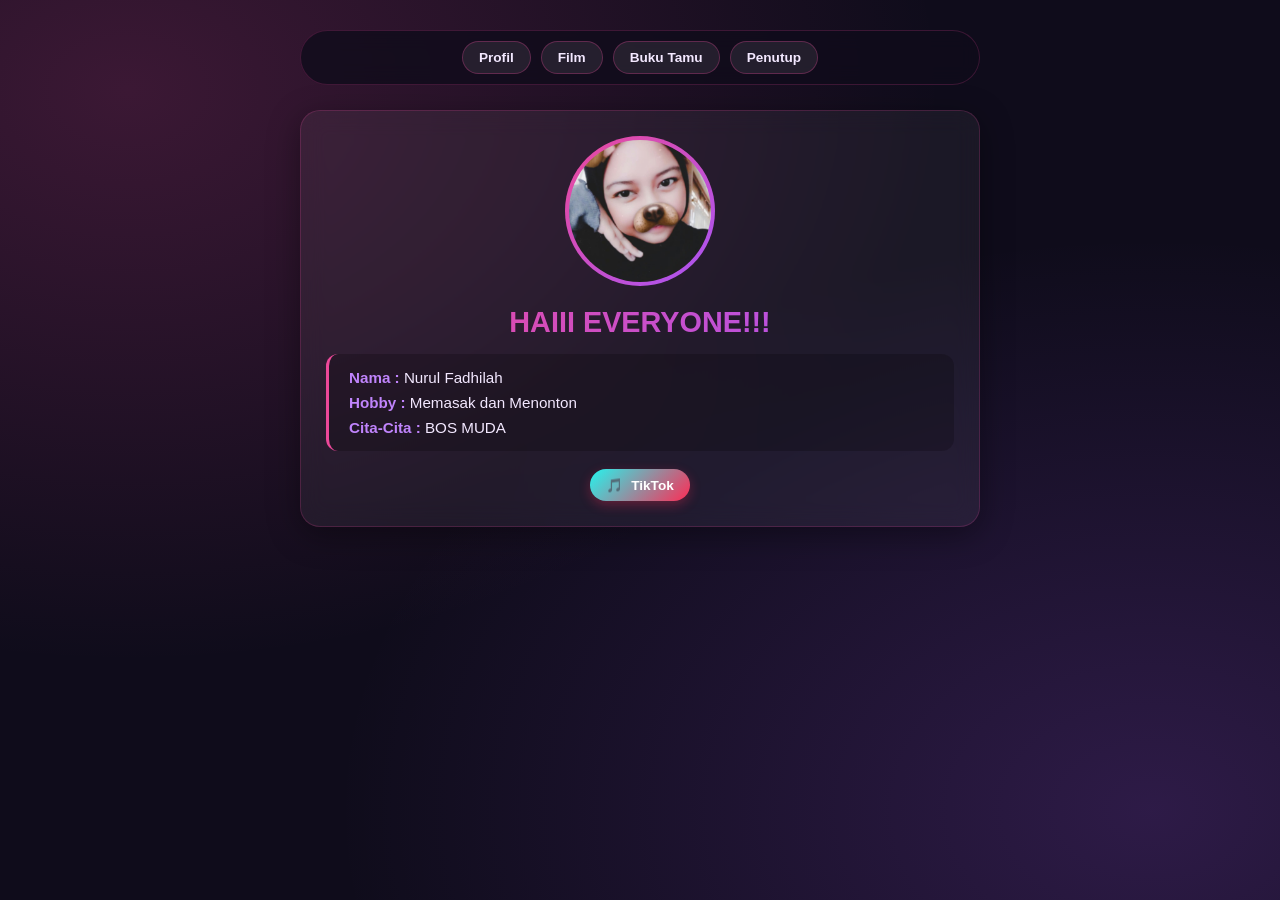
==== commit 5c773765: "Update index.html" ====
--- a/index.html
+++ b/index.html
@@ -15,6 +15,7 @@
     <nav class="nav-buttons">
       <a href="#profil" class="nav-btn">Profil</a>
       <a href="#film" class="nav-btn">Film</a>
+      <a href="#bukutamu" class="nav-btn">Buku Tamu</a>
       <a href="#penutup" class="nav-btn">Penutup</a>
     </nav>
 
@@ -40,45 +41,4 @@
           <span>🎵</span> TikTok
         </a>
 
-        <a href="https://www.instagram.com/nrllfdhilah__?mdxt=MTh2NnV4ZG1icnA1ZA=="
-           target="_blank" rel="noopener noreferrer"
-           class="social-btn instagram">
-          <span>📸</span> Instagram
-        </a>
-      </div>
-    </div>
-
-    <div id="film" class="card">
-      <h2 class="section-title">Film Favorit</h2>
-
-      <div class="film-card">
-        <h3>Naruto</h3>
-        <p>Anime tentang persahabatan, perjuangan, dan tekad pantang menyerah untuk meraih impian.</p>
-
-        <a class="btn-link"
-           href="https://www.crunchyroll.com/series/GY9PJ5KWR/naruto"
-           target="_blank" rel="noopener noreferrer">
-          Tonton Naruto ↗
-        </a>
-      </div>
-    </div>
-
-    <div id="penutup" class="card footer">
-      <h2>SEKIAN DARI SAYA</h2>
-
-      <p>
-        BUKAN DJ TAPI BREAKBEAT<br>
-        BUKAN YANG TERBAIK, TAPI SIAP JADI LEBIH BAIK!<br>
-        THANKS FOR VISITING ✌🏻
-      </p>
-
-      <div class="click-hint">
-        ✨ Klik di sini untuk SELEBRASI ✨
-      </div>
-    </div>
-
-  </div>
-
-  <script src="script.js"></script>
-</body>
-</html>
+        <a href="
--- a/style.css
+++ b/style.css
@@ -269,85 +269,6 @@
   opacity: 0.9;
 }
 
-.form-group {
-  margin-bottom: 12px;
-}
-
-.form-group label {
-  display: block;
-  font-size: 0.85rem;
-  color: var(--text-muted);
-  margin-bottom: 5px;
-}
-
-.form-group input,
-.form-group textarea {
-  width: 100%;
-  padding: 12px;
-  background: rgba(255, 255, 255, 0.07);
-  border: 1px solid rgba(236, 72, 153, 0.3);
-  border-radius: 10px;
-  color: #fff;
-  font-size: 0.9rem;
-  outline: none;
-  transition: border-color 0.3s ease;
-}
-
-.form-group input:focus,
-.form-group textarea:focus {
-  border-color: var(--primary-pink);
-}
-
-.form-group textarea {
-  resize: vertical;
-  min-height: 80px;
-}
-
-.btn-submit {
-  width: 100%;
-  padding: 12px;
-  background: linear-gradient(135deg, var(--primary-pink), var(--primary-purple));
-  border: none;
-  border-radius: 10px;
-  color: #fff;
-  font-weight: bold;
-  cursor: pointer;
-  transition: transform 0.2s ease, box-shadow 0.2s ease;
-}
-
-.btn-submit:hover {
-  transform: translateY(-2px);
-  box-shadow: 0 4px 15px rgba(236, 72, 153, 0.4);
-}
-
-.guestbook-list {
-  margin-top: 15px;
-  display: flex;
-  flex-direction: column;
-  gap: 10px;
-}
-
-.guestbook-item {
-  background: rgba(0, 0, 0, 0.2);
-  padding: 10px 15px;
-  border-radius: 10px;
-  border-left: 2px solid var(--primary-purple);
-}
-
-.guestbook-item .name {
-  font-weight: bold;
-  color: var(--primary-pink);
-  font-size: 0.85rem;
-}
-
-.guestbook-item .message {
-  font-size: 0.9rem;
-  color: #e5e7eb;
-  margin-top: 3px;
-  white-space: pre-wrap;
-  overflow-wrap: anywhere;
-}
-
 .footer {
   text-align: center;
   cursor: pointer;
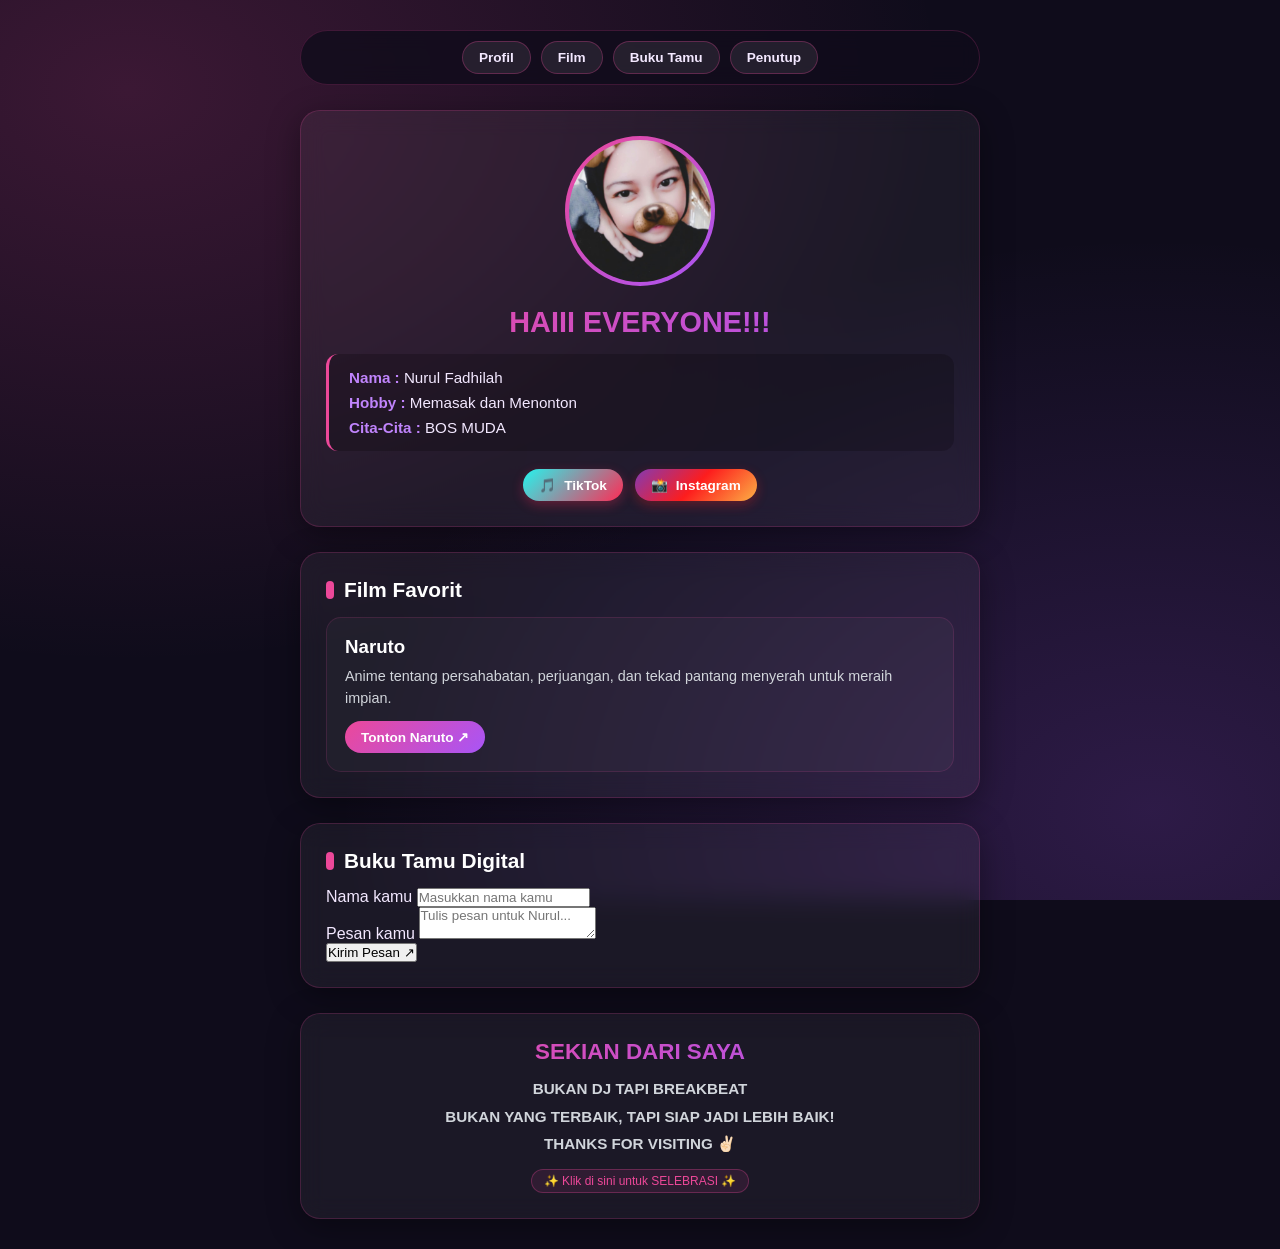
==== commit dd527df1: "Update index.html" ====
--- a/index.html
+++ b/index.html
@@ -41,4 +41,70 @@
           <span>🎵</span> TikTok
         </a>
 
-        <a href="
+        <a href="https://www.instagram.com/nrllfdhilah__?mdxt=MTh2NnV4ZG1icnA1ZA=="
+           target="_blank" rel="noopener noreferrer"
+           class="social-btn instagram">
+          <span>📸</span> Instagram
+        </a>
+      </div>
+    </div>
+
+    <div id="film" class="card">
+      <h2 class="section-title">Film Favorit</h2>
+
+      <div class="film-card">
+        <h3>Naruto</h3>
+        <p>Anime tentang persahabatan, perjuangan, dan tekad pantang menyerah untuk meraih impian.</p>
+
+        <a class="btn-link"
+           href="https://www.crunchyroll.com/series/GY9PJ5KWR/naruto"
+           target="_blank" rel="noopener noreferrer">
+          Tonton Naruto ↗
+        </a>
+      </div>
+    </div>
+
+    <div id="bukutamu" class="card">
+      <h2 class="section-title">Buku Tamu Digital</h2>
+
+      <form id="guestbookForm">
+        <div class="form-group">
+          <label for="nama">Nama kamu</label>
+          <input type="text" id="nama"
+                 placeholder="Masukkan nama kamu" required>
+        </div>
+
+        <div class="form-group">
+          <label for="pesan">Pesan kamu</label>
+          <textarea id="pesan"
+                    placeholder="Tulis pesan untuk Nurul..."
+                    required></textarea>
+        </div>
+
+        <button type="submit" class="btn-submit">
+          Kirim Pesan ↗
+        </button>
+      </form>
+
+      <div class="guestbook-list" id="guestbookList"></div>
+    </div>
+
+    <div id="penutup" class="card footer">
+      <h2>SEKIAN DARI SAYA</h2>
+
+      <p>
+        BUKAN DJ TAPI BREAKBEAT<br>
+        BUKAN YANG TERBAIK, TAPI SIAP JADI LEBIH BAIK!<br>
+        THANKS FOR VISITING ✌🏻
+      </p>
+
+      <div class="click-hint">
+        ✨ Klik di sini untuk SELEBRASI ✨
+      </div>
+    </div>
+
+  </div>
+
+  <script src="script.js"></script>
+</body>
+</html>
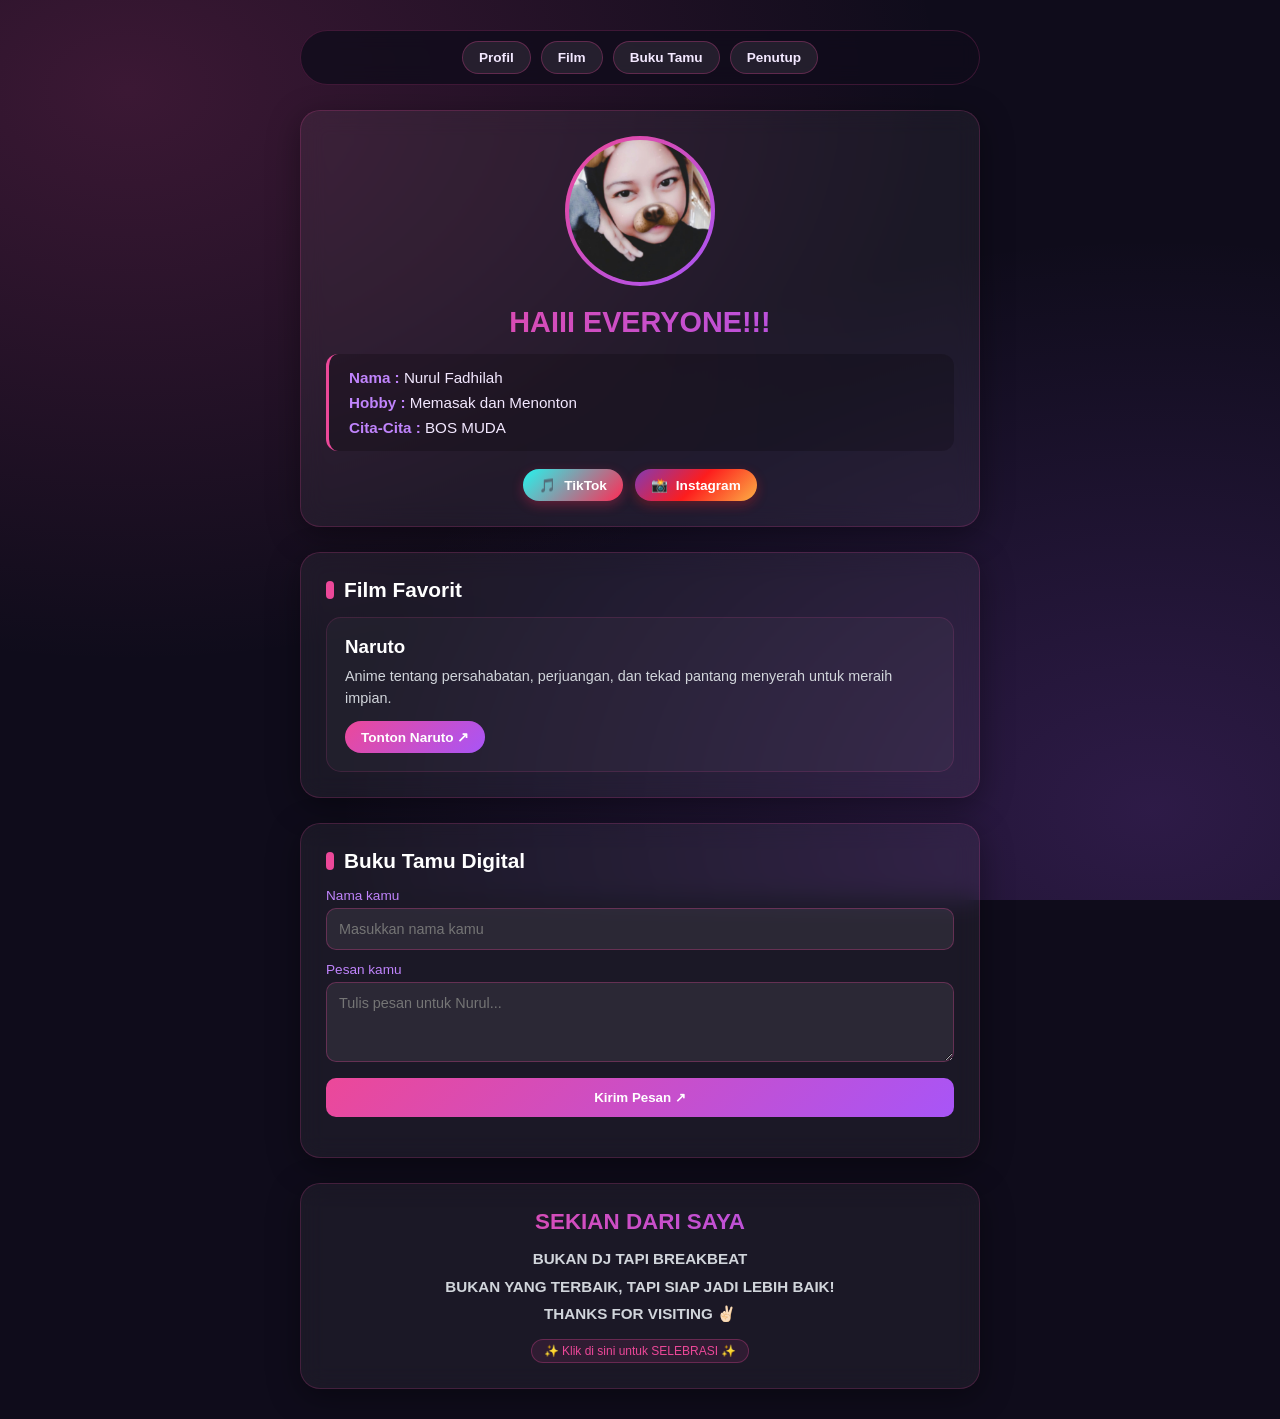
==== commit 4c3412ef: "Update index.html" ====
--- a/index.html
+++ b/index.html
@@ -88,7 +88,40 @@
 
       <div class="guestbook-list" id="guestbookList"></div>
     </div>
+<script>
+    const scriptURL = 'https://script.google.com/macros/s/AKfycbynCl5QUOaJTfgQMRtRq7s9eG0_Z7dWitgtOYazY35mI1v1KDIyhByGMsqqdUEaQD92/exec';
+    const form = document.getElementById('guestbookForm');
+    const submitBtn = document.getElementById('submitBtn');
 
+    form.addEventListener('submit', e => {
+      e.preventDefault();
+      
+      if (submitBtn) {
+        submitBtn.disabled = true;
+        submitBtn.textContent = 'Mengirim...';
+      }
+
+      fetch(scriptURL, { method: 'POST', body: new FormData(form)})
+        .then(response => {
+          alert('Permintaan pengiriman telah dilakukan. Periksa Google Sheets untuk memastikan data tersimpan.');
+          form.reset();
+          if (submitBtn) {
+            submitBtn.disabled = false;
+            submitBtn.textContent = 'Kirim Pesan ↗';
+          }
+        })
+        .catch(error => {
+          console.error('Error!', error.message);
+          alert('Terjadi kesalahan saat mengirim pesan.');
+          if (submitBtn) {
+            submitBtn.disabled = false;
+            submitBtn.textContent = 'Kirim Pesan ↗';
+          }
+        });
+    });
+  </script>
+</body>
+</html>
     <div id="penutup" class="card footer">
       <h2>SEKIAN DARI SAYA</h2>
 
--- a/style.css
+++ b/style.css
@@ -269,6 +269,85 @@
   opacity: 0.9;
 }
 
+.form-group {
+  margin-bottom: 12px;
+}
+
+.form-group label {
+  display: block;
+  font-size: 0.85rem;
+  color: var(--text-muted);
+  margin-bottom: 5px;
+}
+
+.form-group input,
+.form-group textarea {
+  width: 100%;
+  padding: 12px;
+  background: rgba(255, 255, 255, 0.07);
+  border: 1px solid rgba(236, 72, 153, 0.3);
+  border-radius: 10px;
+  color: #fff;
+  font-size: 0.9rem;
+  outline: none;
+  transition: border-color 0.3s ease;
+}
+
+.form-group input:focus,
+.form-group textarea:focus {
+  border-color: var(--primary-pink);
+}
+
+.form-group textarea {
+  resize: vertical;
+  min-height: 80px;
+}
+
+.btn-submit {
+  width: 100%;
+  padding: 12px;
+  background: linear-gradient(135deg, var(--primary-pink), var(--primary-purple));
+  border: none;
+  border-radius: 10px;
+  color: #fff;
+  font-weight: bold;
+  cursor: pointer;
+  transition: transform 0.2s ease, box-shadow 0.2s ease;
+}
+
+.btn-submit:hover {
+  transform: translateY(-2px);
+  box-shadow: 0 4px 15px rgba(236, 72, 153, 0.4);
+}
+
+.guestbook-list {
+  margin-top: 15px;
+  display: flex;
+  flex-direction: column;
+  gap: 10px;
+}
+
+.guestbook-item {
+  background: rgba(0, 0, 0, 0.2);
+  padding: 10px 15px;
+  border-radius: 10px;
+  border-left: 2px solid var(--primary-purple);
+}
+
+.guestbook-item .name {
+  font-weight: bold;
+  color: var(--primary-pink);
+  font-size: 0.85rem;
+}
+
+.guestbook-item .message {
+  font-size: 0.9rem;
+  color: #e5e7eb;
+  margin-top: 3px;
+  white-space: pre-wrap;
+  overflow-wrap: anywhere;
+}
+
 .footer {
   text-align: center;
   cursor: pointer;
